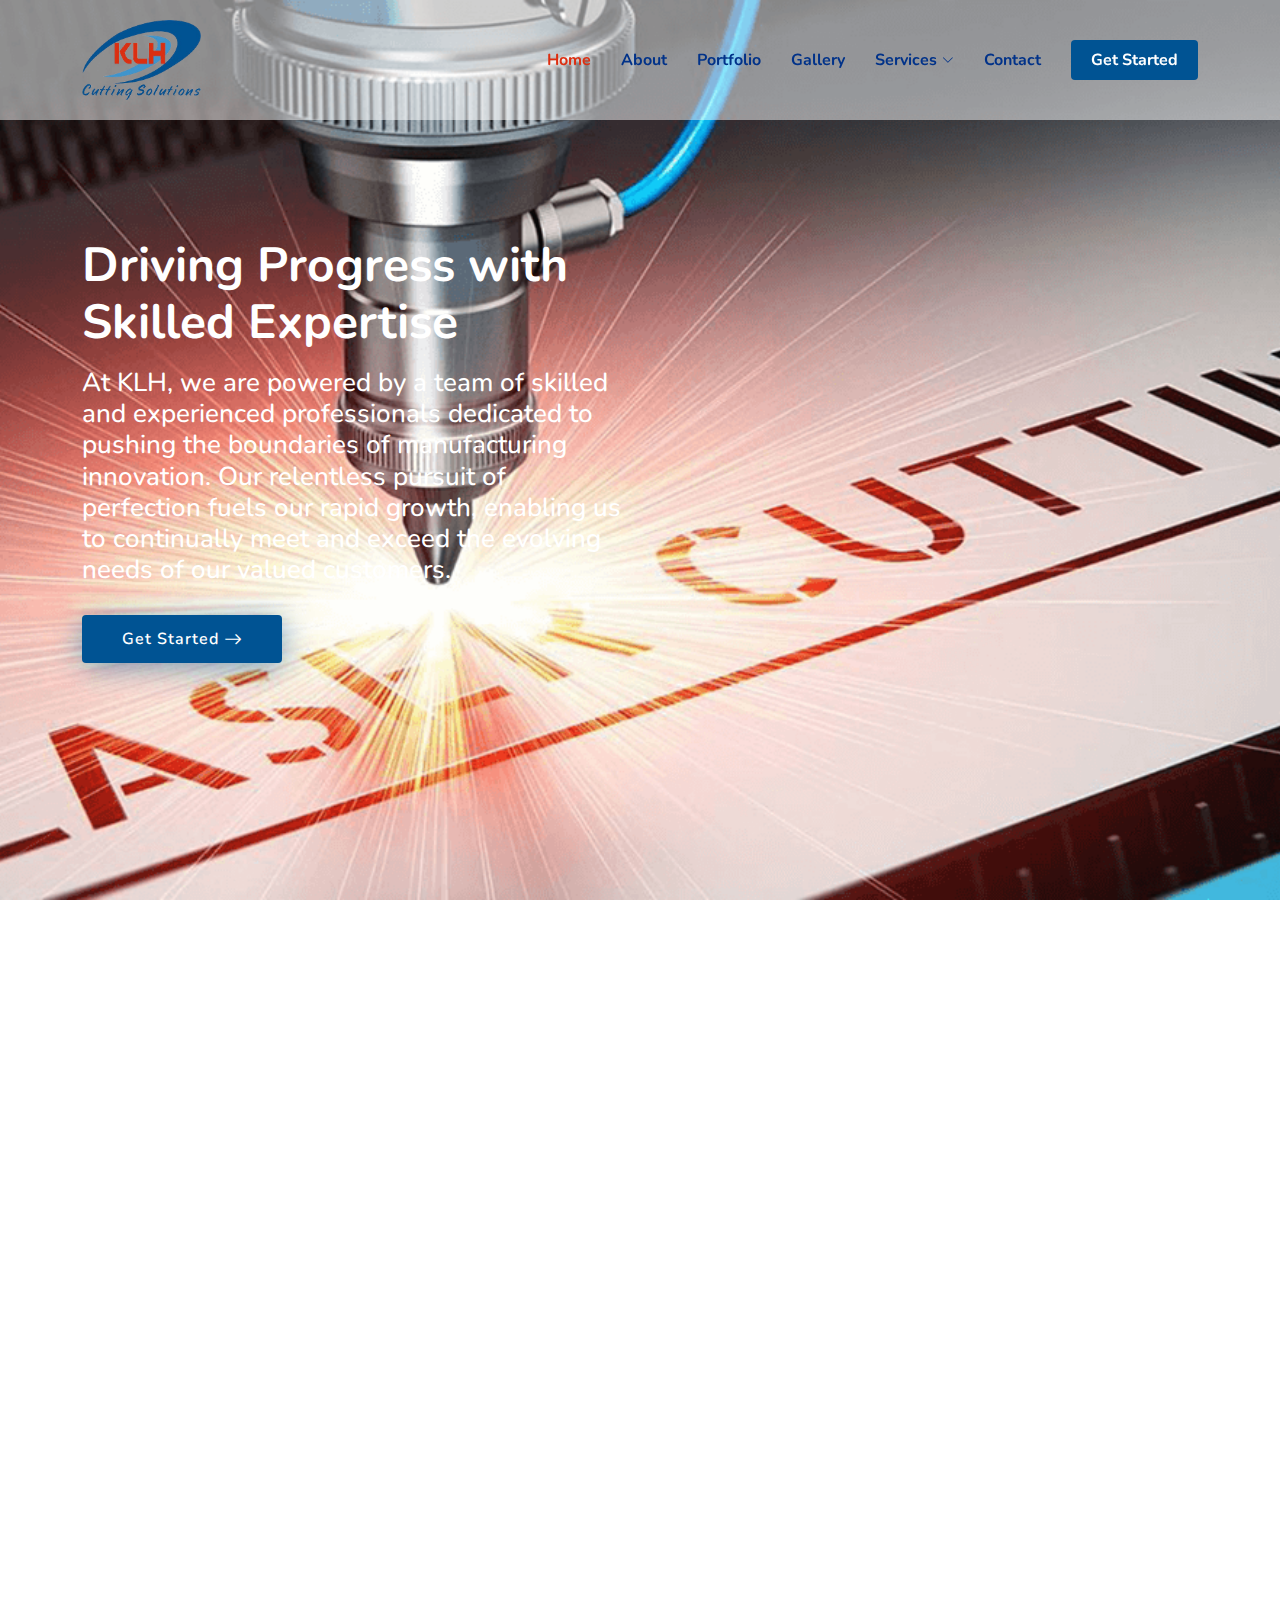
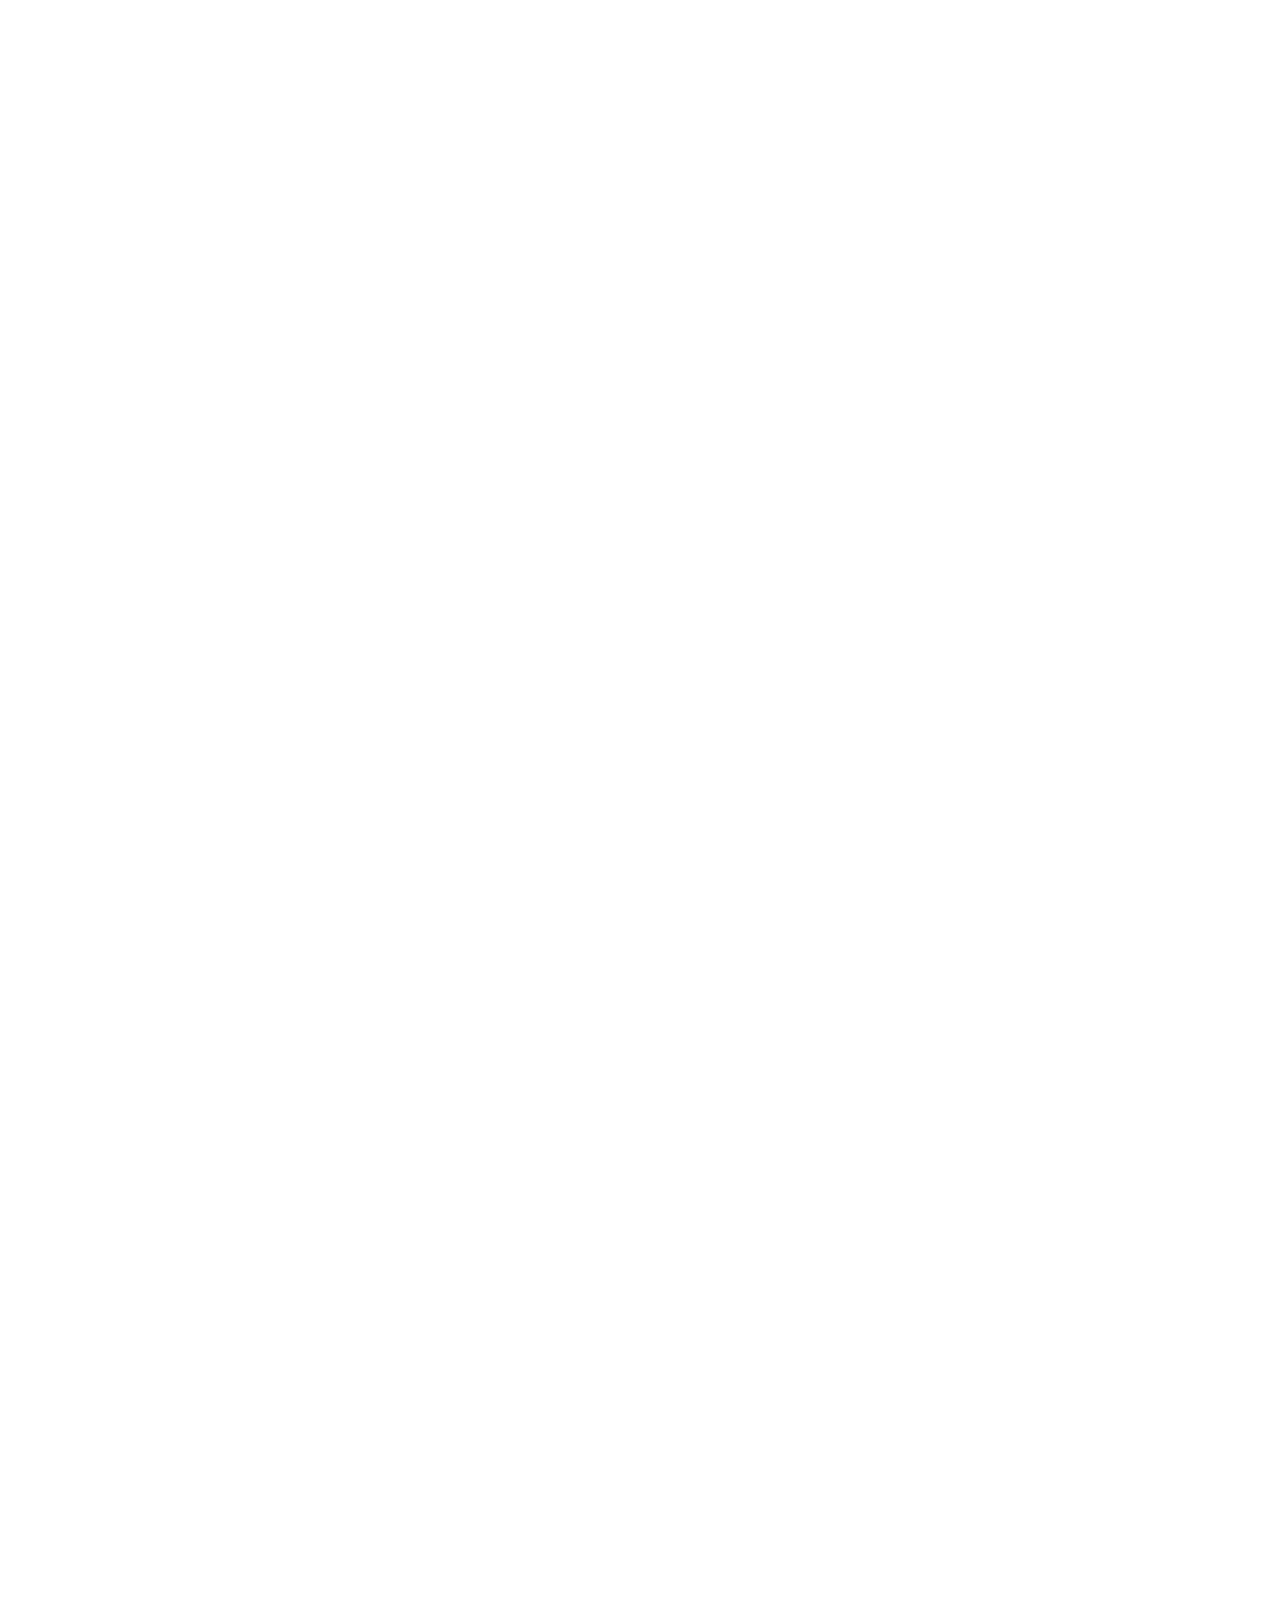
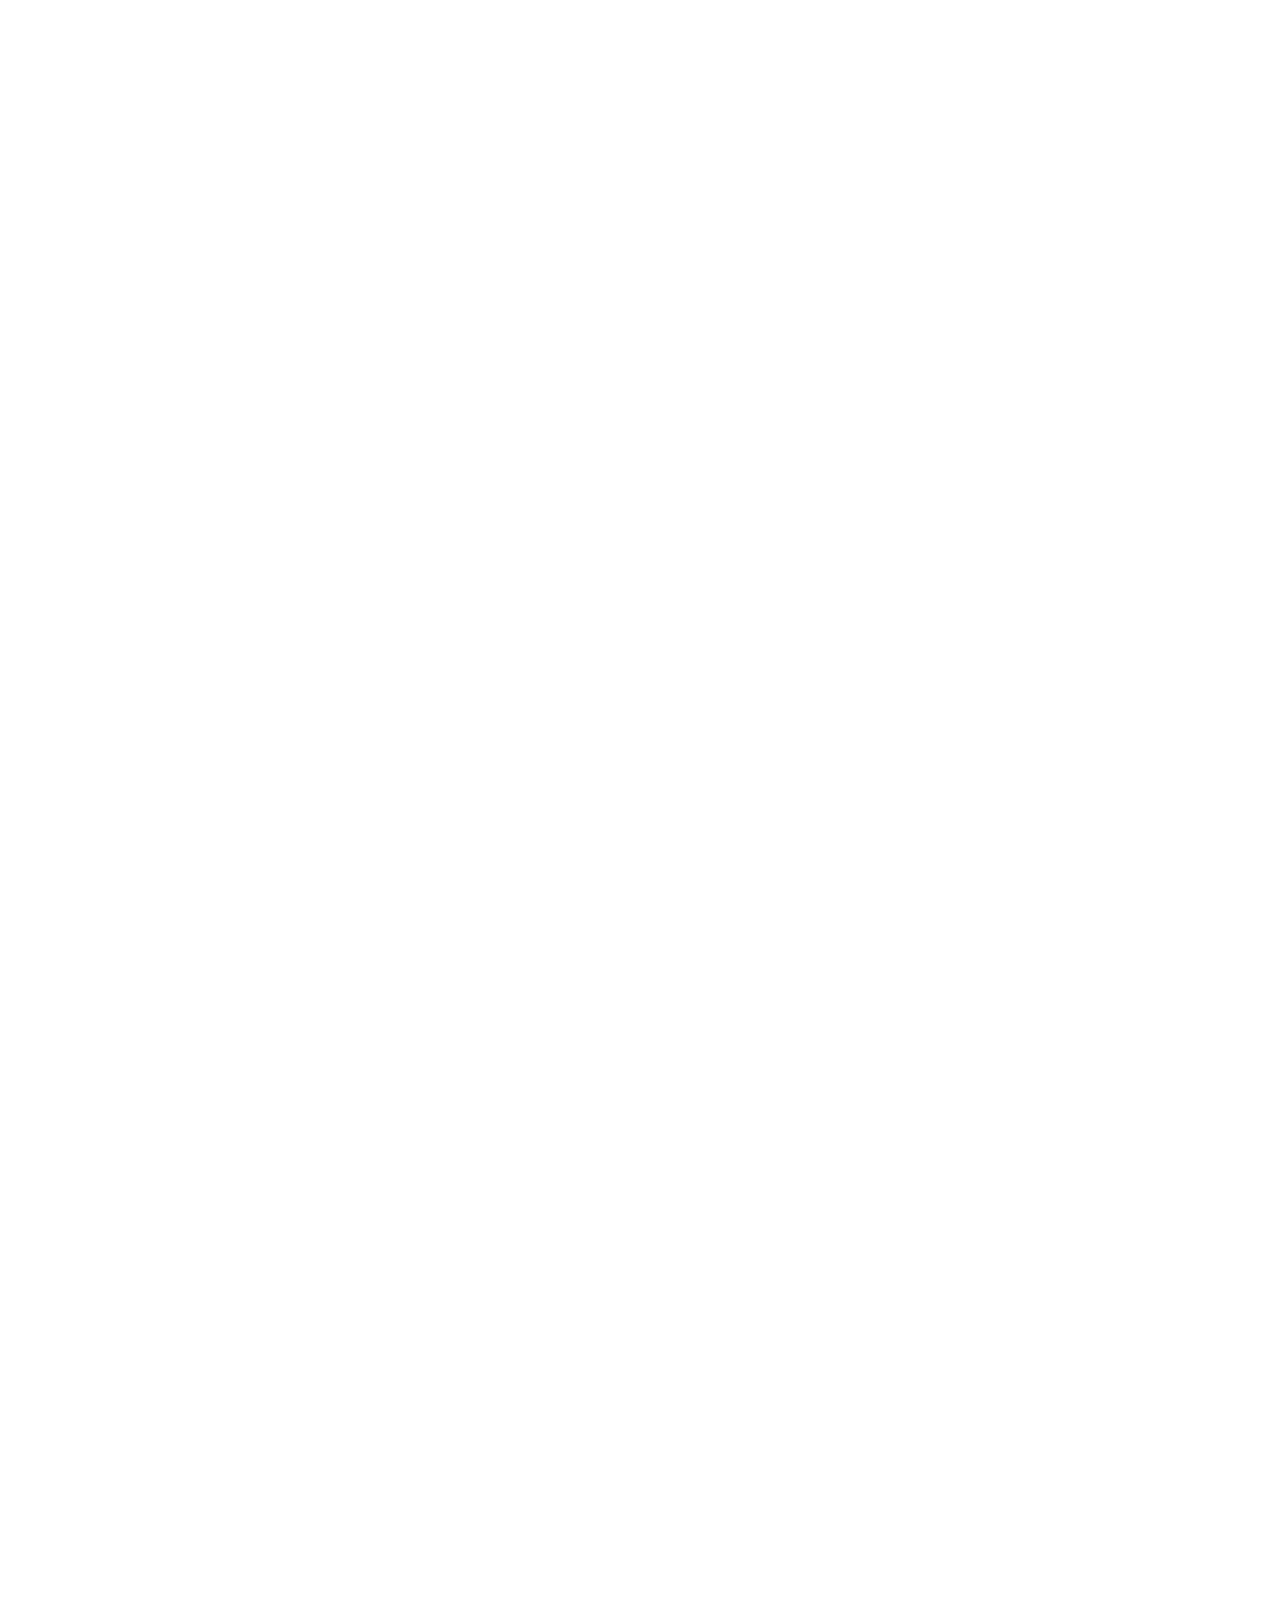
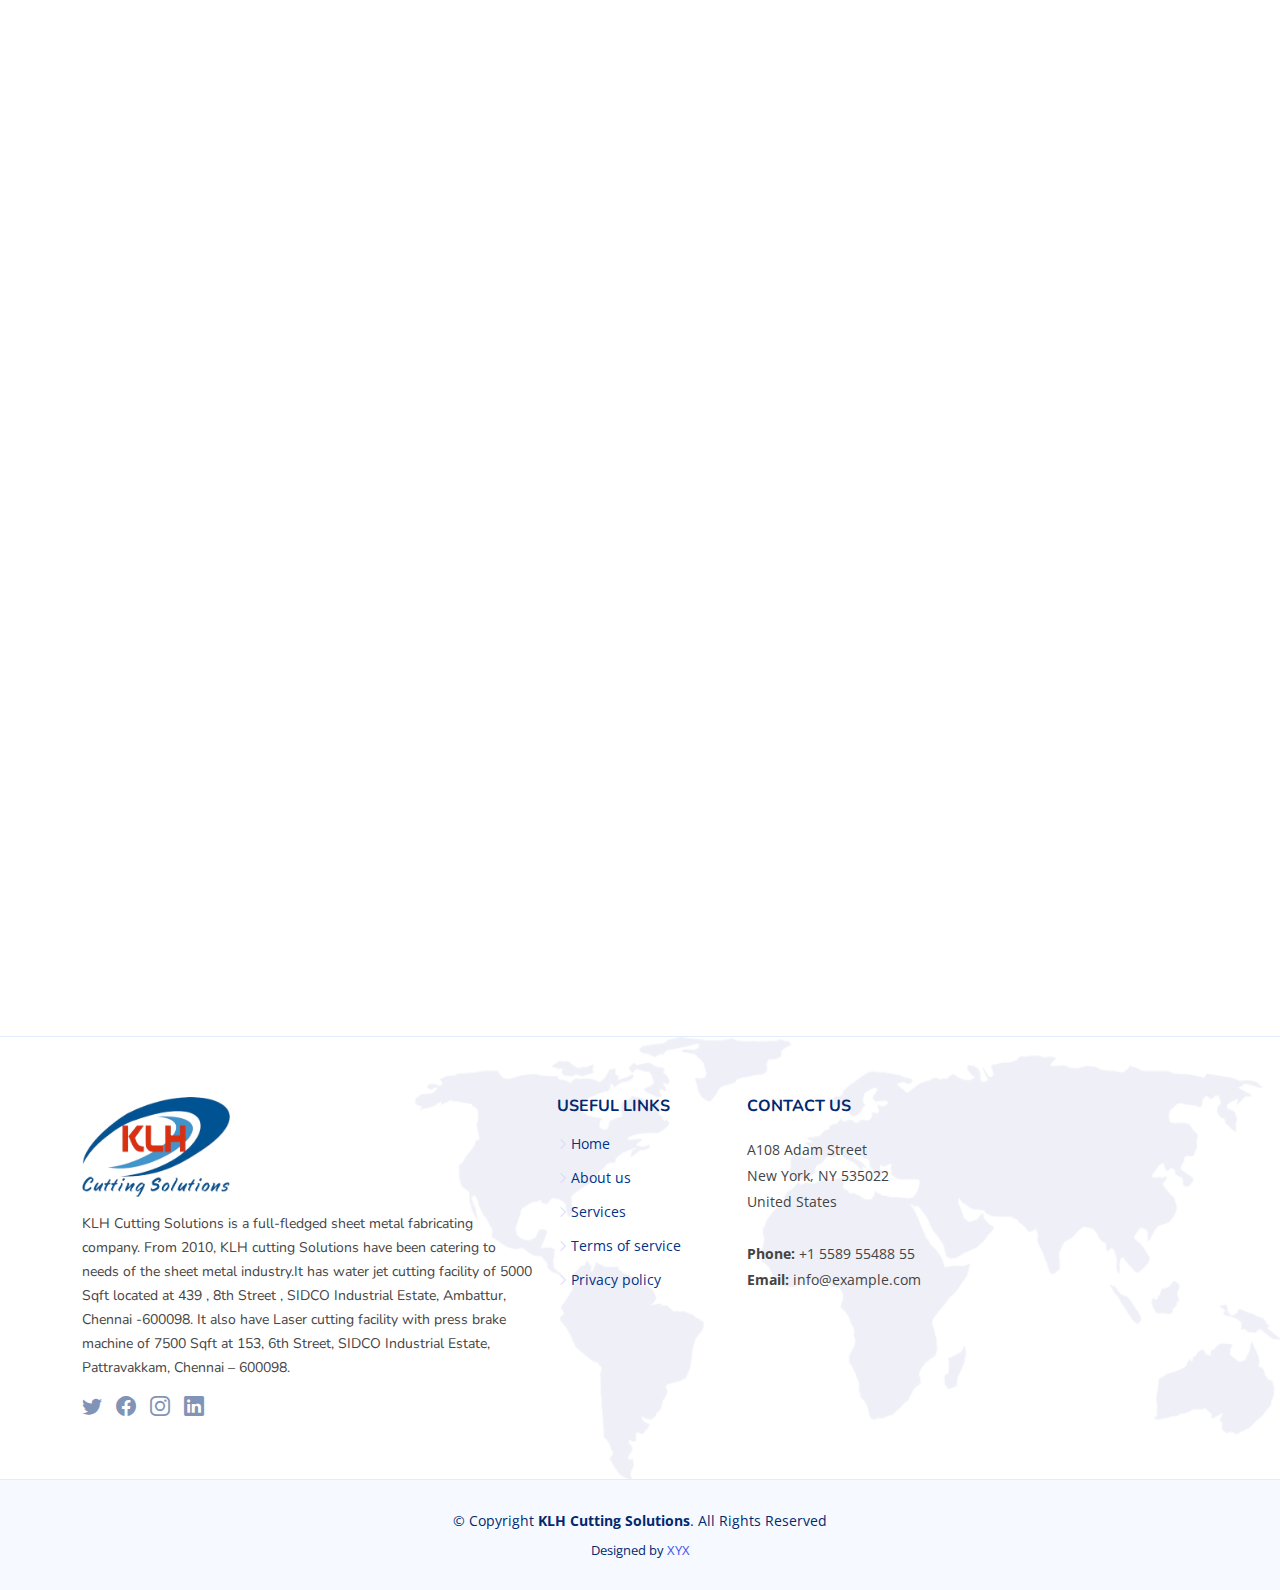
==== index.html @ 9db3ed9d "first commit" ====
<!DOCTYPE html>
<html lang="en">

<head>
  <meta charset="utf-8">
  <meta content="width=device-width, initial-scale=1.0" name="viewport">

  <title>FlexStart Bootstrap Template - Index</title>
  <meta content="" name="description">
  <meta content="" name="keywords">

  <!-- Favicons -->
  <link href="/assets/img/favicon.png" rel="icon">
  <!-- <link href="assets/img/apple-touch-icon.png" rel="apple-touch-icon"> -->

  <!-- Google Fonts -->
  <link
    href="https://fonts.googleapis.com/css?family=Open+Sans:300,300i,400,400i,600,600i,700,700i|Nunito:300,300i,400,400i,600,600i,700,700i|Poppins:300,300i,400,400i,500,500i,600,600i,700,700i"
    rel="stylesheet">

  <!-- Vendor CSS Files -->
  <link href="/assets/vendor/aos/aos.css" rel="stylesheet">
  <link href="/assets/vendor/bootstrap/css/bootstrap.min.css" rel="stylesheet">
  <link href="/assets/vendor/bootstrap-icons/bootstrap-icons.css" rel="stylesheet">
  <link href="/assets/vendor/glightbox/css/glightbox.min.css" rel="stylesheet">
  <link href="/assets/vendor/remixicon/remixicon.css" rel="stylesheet">
  <link href="/assets/vendor/swiper/swiper-bundle.min.css" rel="stylesheet">
  <link href="/assets/css/style.css" rel="stylesheet">
</head>

<body>

  <!-- ======= Header ======= -->
  <header id="header" class="header fixed-top">
    <div class="container-fluid container-xl d-flex align-items-center justify-content-between">

      <a href="index.html" class="logo d-flex align-items-center">
        <img src="/assets/img/favicon.png" alt="">
        <!-- <span>FlexStart</span> -->
      </a>

      <nav id="navbar" class="navbar">
        <ul>
          <li><a class="nav-link scrollto active" href="#hero">Home</a></li>
          <li><a class="nav-link scrollto" href="#about">About</a></li>
          <!-- <li><a class="nav-link scrollto" href="#services">Services</a></li> -->
          <li><a class="nav-link scrollto" href="#portfolio">Portfolio</a></li>
          <li><a class="nav-link scrollto" href="">Gallery</a></li>
          <li class="dropdown"><a href="#"><span>Services</span> <i class="bi bi-chevron-down"></i></a>
            <ul>
              <li>
                <a href="#">CNC Laser Cutting</a>
                <a href="#">Water Jet Cutting</a>
                <a href="#">CNC Press Braker</a>
              </li>
            </ul>
          </li>

          <li><a class="nav-link scrollto" href="#contact">Contact</a></li>
          <li><a class="getstarted scrollto" href="#about">Get Started</a></li>
        </ul>
        <i class="bi bi-list mobile-nav-toggle"></i>
      </nav><!-- .navbar -->

    </div>
  </header><!-- End Header -->

  <!-- ======= Hero Section ======= -->
  <section id="hero" class="hero d-flex align-items-center">

    <div class="container">
      <div class="row">
        <div class="col-lg-6 d-flex flex-column justify-content-center">
          <h1 data-aos="fade-up">Driving Progress with Skilled Expertise</h1>
          <h2 data-aos="fade-up" data-aos-delay="400">At KLH, we are powered by a team of skilled and experienced
            professionals dedicated to pushing the boundaries of manufacturing innovation. Our relentless pursuit of
            perfection fuels our rapid growth, enabling us to continually meet and exceed the evolving needs of our
            valued customers.
          </h2>
          <div data-aos="fade-up" data-aos-delay="600">
            <div class="text-center text-lg-start">
              <a href="#about"
                class="btn-get-started scrollto d-inline-flex align-items-center justify-content-center align-self-center">
                <span>Get Started</span>
                <i class="bi bi-arrow-right"></i>
              </a>
            </div>
          </div>
        </div>
        <div class="col-lg-6 hero-img" data-aos="zoom-out" data-aos-delay="200">
          <img src="" class="img-fluid" alt="">
        </div>
      </div>
    </div>

  </section><!-- End Hero -->

  <main id="main">
    <!-- ======= About Section ======= -->
    <section id="about" class="about">

      <div class="container" data-aos="fade-up">
        <div class="row gx-0">

          <div class="col-lg-6 d-flex flex-column justify-content-center" data-aos="fade-up" data-aos-delay="200">
            <div class="content">
              <h3>Who We Are</h3>
              <p>
                KLH Cutting Solutions is a full fledged Water Jet cutting service provider withthe latest and advanced
                Water Jet cutting machine and is located at SIDCOIndustrial Estate, Ambattur, Chennai. Water Jet cutting
                machine can cut mostof the material in any 2 dimensional profile. Water jet cutting machines usehigh
                pressure water and garnet for cutting various material. KLH CuttingSolutions uses Germany KMT Water Jet
                pumps- world’s leading manufacturerof Water Jet cutting pumps. We currently have two waterjet cutting
                machineand in process of adding one more.
              </p>
              <div class="text-center text-lg-start">
                <a href="#"
                  class="btn-read-more d-inline-flex align-items-center justify-content-center align-self-center">
                  <span>Read More</span>
                  <i class="bi bi-arrow-right"></i>
                </a>
              </div>
            </div>
          </div>

          <div class="col-lg-6 d-flex align-items-center" data-aos="zoom-out" data-aos-delay="200">
            <img src="/assets/img/about.jpg" class="img-fluid" alt="">
          </div>

        </div>
      </div>

    </section><!-- End About Section -->

    <!-- ======= Values Section ======= -->
    <section id="service" class="values">

      <div class="container" data-aos="fade-up">

        <header class="section-header">
          <!-- <h2>Our Values</h2> -->
          <p>Our Services</p>
        </header>

        <div class="row">

          <div class="col-lg-4" data-aos="fade-up" data-aos-delay="200">
            <div class="box">
              <img src="/assets/img/waterjetcutting.jpg" class="img-fluid" alt="">
              <h3>Water Jet Cutting</h3>
              <p>Cutting with a water jet is a method of engineering for cutting objects using the energy...</p>
            </div>
          </div>

          <div class="col-lg-4 mt-4 mt-lg-0" data-aos="fade-up" data-aos-delay="400">
            <div class="box">
              <img src="/assets/img/cncPressbraker.jpg" class="img-fluid" alt="">
              <h3>CNC Press Brake</h3>
              <p>A bending machine is primarily used for forming a bend on the workpiece. The machine makes use of a
                bending...</p>
            </div>
          </div>

          <div class="col-lg-4 mt-4 mt-lg-0" data-aos="fade-up" data-aos-delay="600">
            <div class="box">
              <img src="/assets/img/cngLaserCutting.png" class="img-fluid" alt="">
              <h3>CNC Laser Cutting</h3>
              <p>A CNC laser cutter is a piece of computer numerical control (CNC) equipment that uses a focused...</p>
            </div>
          </div>

        </div>

      </div>

    </section> <!--- End Values Section -->

    <!-- ======= Counts Section =======
    <section id="counts" class="counts">
      <div class="container" data-aos="fade-up">

        <div class="row gy-4">

          <div class="col-lg-3 col-md-6">
            <div class="count-box">
              <i class="bi bi-emoji-smile"></i>
              <div>
                <span data-purecounter-start="0" data-purecounter-end="232" data-purecounter-duration="1"
                  class="purecounter"></span>
                <p>Happy Clients</p>
              </div>
            </div>
          </div>

          <div class="col-lg-3 col-md-6">
            <div class="count-box">
              <i class="bi bi-journal-richtext" style="color: #ee6c20;"></i>
              <div>
                <span data-purecounter-start="0" data-purecounter-end="521" data-purecounter-duration="1"
                  class="purecounter"></span>
                <p>Projects</p>
              </div>
            </div>
          </div>

          <div class="col-lg-3 col-md-6">
            <div class="count-box">
              <i class="bi bi-headset" style="color: #15be56;"></i>
              <div>
                <span data-purecounter-start="0" data-purecounter-end="1463" data-purecounter-duration="1"
                  class="purecounter"></span>
                <p>Hours Of Support</p>
              </div>
            </div>
          </div>

          <div class="col-lg-3 col-md-6">
            <div class="count-box">
              <i class="bi bi-people" style="color: #bb0852;"></i>
              <div>
                <span data-purecounter-start="0" data-purecounter-end="15" data-purecounter-duration="1"
                  class="purecounter"></span>
                <p>Hard Workers</p>
              </div>
            </div>
          </div>

        </div>

      </div>
    </section> End Counts Section -->

    <!-- ======= Features Section ======= -->
    <section id="features" class="features">

      <div class="container" data-aos="fade-up">

        <header class="section-header">
          <!-- <h2>Features</h2> -->
          <p>Our features</p>
          <h2 style="margin-top: 2rem;">KLH Cutting Solutions is a full fledged Water Jet cutting service provider with
            the latest and advanced
            Water Jet cutting machine and is located at SIDCO Industrial Estate, Ambattur, Chennai.We welcome you to
            visit us to see a demonstration of the Water Jet cutting & Laser cutting technology and to discuss your
            cutting requirements with our Engineers.</h2>
        </header>
        <!-- 1 -->
        <div class="row">
          <div class="col-lg-6">
            <img src="/assets/img/CNCLaserCutting.jpg" class="img-fluid" alt="">
          </div>
          <div class="col-lg-6 mt-5 mt-lg-0 d-flex">
            <div class="row align-self-center gy-4">
              <h2>CNC Laser Cutting</h2>
              <p>
                A CNC laser cutter is a piece of computer numerical control (CNC) equipment that uses a focused,
                high-powered laser beam to mark, cut, or engrave a material to form custom shapes.
              </p>
            </div>
          </div>
        </div>
        <!-- 2 -->
        <div class="row">
          <div class="col-lg-6 mt-5 mt-lg-0 d-flex">
            <div class="row align-self-center gy-4">
              <h2>Water jet Cutting</h2>
              <p>
                The technology of waterjet cutting is being used in almost all type of industries. General Engineering,
                Heavy Engineering, Automotive, Aerospace, Aircraft, Defence, Shipping, Power, Renewable Energy,
                Construction, Architectural etc.
              </p>
            </div>
          </div>
          <div class="col-lg-6">
            <img src="/assets/img/waterjetcutting-1.jpg" class="img-fluid" alt="">
          </div>
        </div>
        <!-- 3 -->
        <div class="row">
          <div class="col-lg-6">
            <img src="/assets/img/pressbrake.jpg" class="img-fluid" alt="">
          </div>

          <div class="col-lg-6 mt-5 mt-lg-0 d-flex">
            <div class="row align-self-center gy-4">
              <h2>CNC Press Brake</h2>
              <p>
                CNC press brakes are essentially machines designed to bend sheet metal and sheet metal components to
                various profiles and designs.It is used for bending metal parts and sheets up to 20 mm thick.
              </p>
            </div>
          </div>
        </div>


      </div>

    </section><!-- End Features Section -->

    <!-- ======= Services Section =======
    <section id="services" class="services">

      <div class="container" data-aos="fade-up">

        <header class="section-header">
          <h2>Services</h2>
          <p>Veritatis et dolores facere numquam et praesentium</p>
        </header>

        <div class="row gy-4">

          <div class="col-lg-4 col-md-6" data-aos="fade-up" data-aos-delay="200">
            <div class="service-box blue">
              <i class="ri-discuss-line icon"></i>
              <h3>Nesciunt Mete</h3>
              <p>Provident nihil minus qui consequatur non omnis maiores. Eos accusantium minus dolores iure perferendis
                tempore et consequatur.</p>
              <a href="#" class="read-more"><span>Read More</span> <i class="bi bi-arrow-right"></i></a>
            </div>
          </div>

          <div class="col-lg-4 col-md-6" data-aos="fade-up" data-aos-delay="300">
            <div class="service-box orange">
              <i class="ri-discuss-line icon"></i>
              <h3>Eosle Commodi</h3>
              <p>Ut autem aut autem non a. Sint sint sit facilis nam iusto sint. Libero corrupti neque eum hic non ut
                nesciunt dolorem.</p>
              <a href="#" class="read-more"><span>Read More</span> <i class="bi bi-arrow-right"></i></a>
            </div>
          </div>

          <div class="col-lg-4 col-md-6" data-aos="fade-up" data-aos-delay="400">
            <div class="service-box green">
              <i class="ri-discuss-line icon"></i>
              <h3>Ledo Markt</h3>
              <p>Ut excepturi voluptatem nisi sed. Quidem fuga consequatur. Minus ea aut. Vel qui id voluptas adipisci
                eos earum corrupti.</p>
              <a href="#" class="read-more"><span>Read More</span> <i class="bi bi-arrow-right"></i></a>
            </div>
          </div>

          <div class="col-lg-4 col-md-6" data-aos="fade-up" data-aos-delay="500">
            <div class="service-box red">
              <i class="ri-discuss-line icon"></i>
              <h3>Asperiores Commodi</h3>
              <p>Non et temporibus minus omnis sed dolor esse consequatur. Cupiditate sed error ea fuga sit provident
                adipisci neque.</p>
              <a href="#" class="read-more"><span>Read More</span> <i class="bi bi-arrow-right"></i></a>
            </div>
          </div>

          <div class="col-lg-4 col-md-6" data-aos="fade-up" data-aos-delay="600">
            <div class="service-box purple">
              <i class="ri-discuss-line icon"></i>
              <h3>Velit Doloremque.</h3>
              <p>Cumque et suscipit saepe. Est maiores autem enim facilis ut aut ipsam corporis aut. Sed animi at autem
                alias eius labore.</p>
              <a href="#" class="read-more"><span>Read More</span> <i class="bi bi-arrow-right"></i></a>
            </div>
          </div>

          <div class="col-lg-4 col-md-6" data-aos="fade-up" data-aos-delay="700">
            <div class="service-box pink">
              <i class="ri-discuss-line icon"></i>
              <h3>Dolori Architecto</h3>
              <p>Hic molestias ea quibusdam eos. Fugiat enim doloremque aut neque non et debitis iure. Corrupti
                recusandae ducimus enim.</p>
              <a href="#" class="read-more"><span>Read More</span> <i class="bi bi-arrow-right"></i></a>
            </div>
          </div>

        </div>

      </div>

    </section> End Services Section -->

    <!-- ======= Portfolio Section ======= -->
    <!-- <section id="portfolio" class="portfolio">

      <div class="container" data-aos="fade-up">

        <header class="section-header">
          <h2>Portfolio</h2>
          <p>Check our latest work</p>
        </header>

        <div class="row" data-aos="fade-up" data-aos-delay="100">
          <div class="col-lg-12 d-flex justify-content-center">
            <ul id="portfolio-flters">
              <li data-filter="*" class="filter-active">All</li>
              <li data-filter=".filter-app">App</li>
              <li data-filter=".filter-card">Card</li>
              <li data-filter=".filter-web">Web</li>
            </ul>
          </div>
        </div>

        <div class="row gy-4 portfolio-container" data-aos="fade-up" data-aos-delay="200">

          <div class="col-lg-4 col-md-6 portfolio-item filter-app">
            <div class="portfolio-wrap">
              <img src="/assets/img/portfolio/portfolio-1.jpg" class="img-fluid" alt="">
              <div class="portfolio-info">
                <h4>App 1</h4>
                <p>App</p>
                <div class="portfolio-links">
                  <a href="/assets/img/portfolio/portfolio-1.jpg" data-gallery="portfolioGallery" class="portfokio-lightbox" title="App 1"><i class="bi bi-plus"></i></a>
                  <a href="portfolio-details.html" title="More Details"><i class="bi bi-link"></i></a>
                </div>
              </div>
            </div>
          </div>

          <div class="col-lg-4 col-md-6 portfolio-item filter-web">
            <div class="portfolio-wrap">
              <img src="/assets/img/portfolio/portfolio-2.jpg" class="img-fluid" alt="">
              <div class="portfolio-info">
                <h4>Web 3</h4>
                <p>Web</p>
                <div class="portfolio-links">
                  <a href="/assets/img/portfolio/portfolio-2.jpg" data-gallery="portfolioGallery" class="portfokio-lightbox" title="Web 3"><i class="bi bi-plus"></i></a>
                  <a href="portfolio-details.html" title="More Details"><i class="bi bi-link"></i></a>
                </div>
              </div>
            </div>
          </div>

          <div class="col-lg-4 col-md-6 portfolio-item filter-app">
            <div class="portfolio-wrap">
              <img src="/assets/img/portfolio/portfolio-3.jpg" class="img-fluid" alt="">
              <div class="portfolio-info">
                <h4>App 2</h4>
                <p>App</p>
                <div class="portfolio-links">
                  <a href="/assets/img/portfolio/portfolio-3.jpg" data-gallery="portfolioGallery" class="portfokio-lightbox" title="App 2"><i class="bi bi-plus"></i></a>
                  <a href="portfolio-details.html" title="More Details"><i class="bi bi-link"></i></a>
                </div>
              </div>
            </div>
          </div>

          <div class="col-lg-4 col-md-6 portfolio-item filter-card">
            <div class="portfolio-wrap">
              <img src="/assets/img/portfolio/portfolio-4.jpg" class="img-fluid" alt="">
              <div class="portfolio-info">
                <h4>Card 2</h4>
                <p>Card</p>
                <div class="portfolio-links">
                  <a href="/assets/img/portfolio/portfolio-4.jpg" data-gallery="portfolioGallery" class="portfokio-lightbox" title="Card 2"><i class="bi bi-plus"></i></a>
                  <a href="portfolio-details.html" title="More Details"><i class="bi bi-link"></i></a>
                </div>
              </div>
            </div>
          </div>

          <div class="col-lg-4 col-md-6 portfolio-item filter-web">
            <div class="portfolio-wrap">
              <img src="/assets/img/portfolio/portfolio-5.jpg" class="img-fluid" alt="">
              <div class="portfolio-info">
                <h4>Web 2</h4>
                <p>Web</p>
                <div class="portfolio-links">
                  <a href="/assets/img/portfolio/portfolio-5.jpg" data-gallery="portfolioGallery" class="portfokio-lightbox" title="Web 2"><i class="bi bi-plus"></i></a>
                  <a href="portfolio-details.html" title="More Details"><i class="bi bi-link"></i></a>
                </div>
              </div>
            </div>
          </div>

          <div class="col-lg-4 col-md-6 portfolio-item filter-app">
            <div class="portfolio-wrap">
              <img src="/assets/img/portfolio/portfolio-6.jpg" class="img-fluid" alt="">
              <div class="portfolio-info">
                <h4>App 3</h4>
                <p>App</p>
                <div class="portfolio-links">
                  <a href="/assets/img/portfolio/portfolio-6.jpg" data-gallery="portfolioGallery" class="portfokio-lightbox" title="App 3"><i class="bi bi-plus"></i></a>
                  <a href="portfolio-details.html" title="More Details"><i class="bi bi-link"></i></a>
                </div>
              </div>
            </div>
          </div>

          <div class="col-lg-4 col-md-6 portfolio-item filter-card">
            <div class="portfolio-wrap">
              <img src="/assets/img/portfolio/portfolio-7.jpg" class="img-fluid" alt="">
              <div class="portfolio-info">
                <h4>Card 1</h4>
                <p>Card</p>
                <div class="portfolio-links">
                  <a href="/assets/img/portfolio/portfolio-7.jpg" data-gallery="portfolioGallery" class="portfokio-lightbox" title="Card 1"><i class="bi bi-plus"></i></a>
                  <a href="portfolio-details.html" title="More Details"><i class="bi bi-link"></i></a>
                </div>
              </div>
            </div>
          </div>

          <div class="col-lg-4 col-md-6 portfolio-item filter-card">
            <div class="portfolio-wrap">
              <img src="/assets/img/portfolio/portfolio-8.jpg" class="img-fluid" alt="">
              <div class="portfolio-info">
                <h4>Card 3</h4>
                <p>Card</p>
                <div class="portfolio-links">
                  <a href="/assets/img/portfolio/portfolio-8.jpg" data-gallery="portfolioGallery" class="portfokio-lightbox" title="Card 3"><i class="bi bi-plus"></i></a>
                  <a href="portfolio-details.html" title="More Details"><i class="bi bi-link"></i></a>
                </div>
              </div>
            </div>
          </div>

          <div class="col-lg-4 col-md-6 portfolio-item filter-web">
            <div class="portfolio-wrap">
              <img src="/assets/img/portfolio/portfolio-9.jpg" class="img-fluid" alt="">
              <div class="portfolio-info">
                <h4>Web 3</h4>
                <p>Web</p>
                <div class="portfolio-links">
                  <a href="/assets/img/portfolio/portfolio-9.jpg" data-gallery="portfolioGallery" class="portfokio-lightbox" title="Web 3"><i class="bi bi-plus"></i></a>
                  <a href="portfolio-details.html" title="More Details"><i class="bi bi-link"></i></a>
                </div>
              </div>
            </div>
          </div>

        </div>

      </div>

    </section>End Portfolio Section -->

    <!-- ======= Testimonials Section ======= -->
    <section id="testimonials" class="testimonials">

      <div class="container" data-aos="fade-up">

        <header class="section-header">
          <h2>Testimonials</h2>
          <p>What they are saying about us</p>
        </header>

        <div class="testimonials-slider swiper" data-aos="fade-up" data-aos-delay="200">
          <div class="swiper-wrapper">

            <div class="swiper-slide">
              <div class="testimonial-item">
                <div class="stars">
                  <i class="bi bi-star-fill"></i><i class="bi bi-star-fill"></i><i class="bi bi-star-fill"></i><i
                    class="bi bi-star-fill"></i><i class="bi bi-star-fill"></i>
                </div>
                <p>
                  Proin iaculis purus consequat sem cure digni ssim donec porttitora entum suscipit rhoncus. Accusantium
                  quam, ultricies eget id, aliquam eget nibh et. Maecen aliquam, risus at semper.
                </p>
                <div class="profile mt-auto">
                  <img src="/assets/img/testimonials/testimonials-1.jpg" class="testimonial-img" alt="">
                  <h3>Saul Goodman</h3>
                  <h4>Ceo &amp; Founder</h4>
                </div>
              </div>
            </div><!-- End testimonial item -->

            <div class="swiper-slide">
              <div class="testimonial-item">
                <div class="stars">
                  <i class="bi bi-star-fill"></i><i class="bi bi-star-fill"></i><i class="bi bi-star-fill"></i><i
                    class="bi bi-star-fill"></i><i class="bi bi-star-fill"></i>
                </div>
                <p>
                  Export tempor illum tamen malis malis eram quae irure esse labore quem cillum quid cillum eram malis
                  quorum velit fore eram velit sunt aliqua noster fugiat irure amet legam anim culpa.
                </p>
                <div class="profile mt-auto">
                  <img src="/assets/img/testimonials/testimonials-2.jpg" class="testimonial-img" alt="">
                  <h3>Sara Wilsson</h3>
                  <h4>Designer</h4>
                </div>
              </div>
            </div><!-- End testimonial item -->

            <div class="swiper-slide">
              <div class="testimonial-item">
                <div class="stars">
                  <i class="bi bi-star-fill"></i><i class="bi bi-star-fill"></i><i class="bi bi-star-fill"></i><i
                    class="bi bi-star-fill"></i><i class="bi bi-star-fill"></i>
                </div>
                <p>
                  Enim nisi quem export duis labore cillum quae magna enim sint quorum nulla quem veniam duis minim
                  tempor labore quem eram duis noster aute amet eram fore quis sint minim.
                </p>
                <div class="profile mt-auto">
                  <img src="/assets/img/testimonials/testimonials-3.jpg" class="testimonial-img" alt="">
                  <h3>Jena Karlis</h3>
                  <h4>Store Owner</h4>
                </div>
              </div>
            </div><!-- End testimonial item -->

            <div class="swiper-slide">
              <div class="testimonial-item">
                <div class="stars">
                  <i class="bi bi-star-fill"></i><i class="bi bi-star-fill"></i><i class="bi bi-star-fill"></i><i
                    class="bi bi-star-fill"></i><i class="bi bi-star-fill"></i>
                </div>
                <p>
                  Fugiat enim eram quae cillum dolore dolor amet nulla culpa multos export minim fugiat minim velit
                  minim dolor enim duis veniam ipsum anim magna sunt elit fore quem dolore labore illum veniam.
                </p>
                <div class="profile mt-auto">
                  <img src="/assets/img/testimonials/testimonials-4.jpg" class="testimonial-img" alt="">
                  <h3>Matt Brandon</h3>
                  <h4>Freelancer</h4>
                </div>
              </div>
            </div><!-- End testimonial item -->

            <div class="swiper-slide">
              <div class="testimonial-item">
                <div class="stars">
                  <i class="bi bi-star-fill"></i><i class="bi bi-star-fill"></i><i class="bi bi-star-fill"></i><i
                    class="bi bi-star-fill"></i><i class="bi bi-star-fill"></i>
                </div>
                <p>
                  Quis quorum aliqua sint quem legam fore sunt eram irure aliqua veniam tempor noster veniam enim culpa
                  labore duis sunt culpa nulla illum cillum fugiat legam esse veniam culpa fore nisi cillum quid.
                </p>
                <div class="profile mt-auto">
                  <img src="/assets/img/testimonials/testimonials-5.jpg" class="testimonial-img" alt="">
                  <h3>John Larson</h3>
                  <h4>Entrepreneur</h4>
                </div>
              </div>
            </div><!-- End testimonial item -->

          </div>
          <div class="swiper-pagination"></div>
        </div>

      </div>

    </section><!-- End Testimonials Section -->

    <!-- ======= Team Section ======= -->
    <section id="team" class="team">

      <div class="container" data-aos="fade-up">

        <header class="section-header">
          <h2>Team</h2>
          <p>Our hard working team</p>
        </header>

        <div class="row gy-4">

          <div class="col-lg-3 col-md-6 d-flex align-items-stretch" data-aos="fade-up" data-aos-delay="100">
            <div class="member">
              <div class="member-img">
                <img src="/assets/img/team/team-1.jpg" class="img-fluid" alt="">
                <div class="social">
                  <a href=""><i class="bi bi-twitter"></i></a>
                  <a href=""><i class="bi bi-facebook"></i></a>
                  <a href=""><i class="bi bi-instagram"></i></a>
                  <a href=""><i class="bi bi-linkedin"></i></a>
                </div>
              </div>
              <div class="member-info">
                <h4>Walter White</h4>
                <span>Chief Executive Officer</span>
                <p>Velit aut quia fugit et et. Dolorum ea voluptate vel tempore tenetur ipsa quae aut. Ipsum
                  exercitationem iure minima enim corporis et voluptate.</p>
              </div>
            </div>
          </div>

          <div class="col-lg-3 col-md-6 d-flex align-items-stretch" data-aos="fade-up" data-aos-delay="200">
            <div class="member">
              <div class="member-img">
                <img src="/assets/img/team/team-2.jpg" class="img-fluid" alt="">
                <div class="social">
                  <a href=""><i class="bi bi-twitter"></i></a>
                  <a href=""><i class="bi bi-facebook"></i></a>
                  <a href=""><i class="bi bi-instagram"></i></a>
                  <a href=""><i class="bi bi-linkedin"></i></a>
                </div>
              </div>
              <div class="member-info">
                <h4>Sarah Jhonson</h4>
                <span>Product Manager</span>
                <p>Quo esse repellendus quia id. Est eum et accusantium pariatur fugit nihil minima suscipit corporis.
                  Voluptate sed quas reiciendis animi neque sapiente.</p>
              </div>
            </div>
          </div>

          <div class="col-lg-3 col-md-6 d-flex align-items-stretch" data-aos="fade-up" data-aos-delay="300">
            <div class="member">
              <div class="member-img">
                <img src="/assets/img/team/team-3.jpg" class="img-fluid" alt="">
                <div class="social">
                  <a href=""><i class="bi bi-twitter"></i></a>
                  <a href=""><i class="bi bi-facebook"></i></a>
                  <a href=""><i class="bi bi-instagram"></i></a>
                  <a href=""><i class="bi bi-linkedin"></i></a>
                </div>
              </div>
              <div class="member-info">
                <h4>William Anderson</h4>
                <span>CTO</span>
                <p>Vero omnis enim consequatur. Voluptas consectetur unde qui molestiae deserunt. Voluptates enim aut
                  architecto porro aspernatur molestiae modi.</p>
              </div>
            </div>
          </div>

          <div class="col-lg-3 col-md-6 d-flex align-items-stretch" data-aos="fade-up" data-aos-delay="400">
            <div class="member">
              <div class="member-img">
                <img src="/assets/img/team/team-4.jpg" class="img-fluid" alt="">
                <div class="social">
                  <a href=""><i class="bi bi-twitter"></i></a>
                  <a href=""><i class="bi bi-facebook"></i></a>
                  <a href=""><i class="bi bi-instagram"></i></a>
                  <a href=""><i class="bi bi-linkedin"></i></a>
                </div>
              </div>
              <div class="member-info">
                <h4>Amanda Jepson</h4>
                <span>Accountant</span>
                <p>Rerum voluptate non adipisci animi distinctio et deserunt amet voluptas. Quia aut aliquid doloremque
                  ut possimus ipsum officia.</p>
              </div>
            </div>
          </div>

        </div>

      </div>

    </section><!-- End Team Section -->

    <!-- ======= Clients Section ======= -->
    <section id="clients" class="clients">

      <div class="container" data-aos="fade-up">

        <header class="section-header">
          <!-- <h2>Our Clients</h2> -->
          <p>Our Clients</p>
        </header>

        <div class="clients-slider swiper">
          <div class="swiper-wrapper align-items-center">
            <div class="swiper-slide"><img src="/assets/img/clients/client-1.png" class="img-fluid" alt=""></div>
            <div class="swiper-slide"><img src="/assets/img/clients/client-2.png" class="img-fluid" alt=""></div>
            <div class="swiper-slide"><img src="/assets/img/clients/client-3.png" class="img-fluid" alt=""></div>
            <div class="swiper-slide"><img src="/assets/img/clients/client-4.png" class="img-fluid" alt=""></div>
            <div class="swiper-slide"><img src="/assets/img/clients/client-5.png" class="img-fluid" alt=""></div>
            <div class="swiper-slide"><img src="/assets/img/clients/client-6.png" class="img-fluid" alt=""></div>
            <div class="swiper-slide"><img src="/assets/img/clients/client-7.png" class="img-fluid" alt=""></div>
            <div class="swiper-slide"><img src="/assets/img/clients/client-8.png" class="img-fluid" alt=""></div>
            <div class="swiper-slide"><img src="/assets/img/clients/client-9.png" class="img-fluid" alt=""></div>
            <div class="swiper-slide"><img src="/assets/img/clients/client-10.png" class="img-fluid" alt=""></div>

          </div>
          <div class="swiper-pagination"></div>
        </div>
      </div>

    </section><!-- End Clients Section -->

    <!-- ======= Recent Blog Posts Section ======= 
    <section id="recent-blog-posts" class="recent-blog-posts">

      <div class="container" data-aos="fade-up">

        <header class="section-header">
          <h2>Blog</h2>
          <p>Recent posts form our Blog</p>
        </header>

        <div class="row">

          <div class="col-lg-4">
            <div class="post-box">
              <div class="post-img"><img src="assets/img/blog/blog-1.jpg" class="img-fluid" alt=""></div>
              <span class="post-date">Tue, September 15</span>
              <h3 class="post-title">Eum ad dolor et. Autem aut fugiat debitis voluptatem consequuntur sit</h3>
              <a href="blog-single.html" class="readmore stretched-link mt-auto"><span>Read More</span><i class="bi bi-arrow-right"></i></a>
            </div>
          </div>

          <div class="col-lg-4">
            <div class="post-box">
              <div class="post-img"><img src="assets/img/blog/blog-2.jpg" class="img-fluid" alt=""></div>
              <span class="post-date">Fri, August 28</span>
              <h3 class="post-title">Et repellendus molestiae qui est sed omnis voluptates magnam</h3>
              <a href="blog-single.html" class="readmore stretched-link mt-auto"><span>Read More</span><i class="bi bi-arrow-right"></i></a>
            </div>
          </div>

          <div class="col-lg-4">
            <div class="post-box">
              <div class="post-img"><img src="assets/img/blog/blog-3.jpg" class="img-fluid" alt=""></div>
              <span class="post-date">Mon, July 11</span>
              <h3 class="post-title">Quia assumenda est et veritatis aut quae</h3>
              <a href="blog-single.html" class="readmore stretched-link mt-auto"><span>Read More</span><i class="bi bi-arrow-right"></i></a>
            </div>
          </div>

        </div>

      </div>

    </section>End Recent Blog Posts Section -->

    <!-- ======= Contact Section ======= -->
    <section id="contact" class="contact">

      <div class="container" data-aos="fade-up">

        <header class="section-header">
          <h2>Contact</h2>
          <p>Contact Us</p>
        </header>

        <div class="row gy-4">

          <div class="col-lg-6">

            <div class="row gy-4">
              <div class="col-md-6">
                <div class="info-box">
                  <i class="bi bi-geo-alt"></i>
                  <h3>Address</h3>
                  <p>A108 Adam Street,<br>New York, NY 535022</p>
                </div>
              </div>
              <div class="col-md-6">
                <div class="info-box">
                  <i class="bi bi-telephone"></i>
                  <h3>Call Us</h3>
                  <p>+1 5589 55488 55<br>+1 6678 254445 41</p>
                </div>
              </div>
              <div class="col-md-6">
                <div class="info-box">
                  <i class="bi bi-envelope"></i>
                  <h3>Email Us</h3>
                  <p>info@example.com<br>contact@example.com</p>
                </div>
              </div>
              <div class="col-md-6">
                <div class="info-box">
                  <i class="bi bi-clock"></i>
                  <h3>Open Hours</h3>
                  <p>Monday - Friday<br>9:00AM - 05:00PM</p>
                </div>
              </div>
            </div>

          </div>

          <div class="col-lg-6">
            <form action="forms/contact.php" method="post" class="php-email-form">
              <div class="row gy-4">

                <div class="col-md-6">
                  <input type="text" name="name" class="form-control" placeholder="Your Name" required>
                </div>

                <div class="col-md-6 ">
                  <input type="email" class="form-control" name="email" placeholder="Your Email" required>
                </div>

                <div class="col-md-12">
                  <input type="text" class="form-control" name="subject" placeholder="Subject" required>
                </div>

                <div class="col-md-12">
                  <textarea class="form-control" name="message" rows="6" placeholder="Message" required></textarea>
                </div>

                <div class="col-md-12 text-center">
                  <div class="loading">Loading</div>
                  <div class="error-message"></div>
                  <div class="sent-message">Your message has been sent. Thank you!</div>

                  <button type="submit">Send Message</button>
                </div>

              </div>
            </form>

          </div>

        </div>

      </div>

    </section><!-- End Contact Section -->

  </main><!-- End #main -->

  <!-- ======= Footer ======= -->
  <footer id="footer" class="footer">
    <div class="footer-top">
      <div class="container">
        <div class="row gy-4">
          <div class="col-lg-5 col-md-12 footer-info">
            <a href="index.html" class="logo d-flex align-items-center">
              <img src="/assets/img/favicon.png" alt="">
            </a>
            <p>KLH Cutting Solutions is a full-fledged sheet metal fabricating company. From 2010, KLH cutting Solutions
              have been catering to needs of the sheet metal industry.It has water jet cutting facility of 5000 Sqft
              located at 439 , 8th Street , SIDCO Industrial Estate, Ambattur, Chennai -600098. It also have Laser
              cutting facility with press brake machine of 7500 Sqft at 153, 6th Street, SIDCO Industrial Estate,
              Pattravakkam, Chennai – 600098.</p>
            <div class="social-links mt-3">
              <a href="#" class="twitter"><i class="bi bi-twitter"></i></a>
              <a href="#" class="facebook"><i class="bi bi-facebook"></i></a>
              <a href="#" class="instagram"><i class="bi bi-instagram"></i></a>
              <a href="#" class="linkedin"><i class="bi bi-linkedin"></i></a>
            </div>
          </div>

          <div class="col-lg-2 col-6 footer-links">
            <h4>Useful Links</h4>
            <ul>
              <li><i class="bi bi-chevron-right"></i> <a href="#">Home</a></li>
              <li><i class="bi bi-chevron-right"></i> <a href="#">About us</a></li>
              <li><i class="bi bi-chevron-right"></i> <a href="#">Services</a></li>
              <li><i class="bi bi-chevron-right"></i> <a href="#">Terms of service</a></li>
              <li><i class="bi bi-chevron-right"></i> <a href="#">Privacy policy</a></li>
            </ul>
          </div>

          <!-- <div class="col-lg-2 col-6 footer-links">
            <h4>Our Services</h4>
            <ul>
              <li><i class="bi bi-chevron-right"></i> <a href="#">Web Design</a></li>
              <li><i class="bi bi-chevron-right"></i> <a href="#">Web Development</a></li>
              <li><i class="bi bi-chevron-right"></i> <a href="#">Product Management</a></li>
              <li><i class="bi bi-chevron-right"></i> <a href="#">Marketing</a></li>
              <li><i class="bi bi-chevron-right"></i> <a href="#">Graphic Design</a></li>
            </ul>
          </div> -->

          <div class="col-lg-3 col-md-12 footer-contact text-center text-md-start">
            <h4>Contact Us</h4>
            <p>
              A108 Adam Street <br>
              New York, NY 535022<br>
              United States <br><br>
              <strong>Phone:</strong> +1 5589 55488 55<br>
              <strong>Email:</strong> info@example.com<br>
            </p>

          </div>

        </div>
      </div>
    </div>

    <div class="container">
      <div class="copyright">
        &copy; Copyright <strong><span>KLH Cutting Solutions</span></strong>. All Rights Reserved
      </div>
      <div class="credits">
        Designed by <a href="https://xyz.com/">XYX</a>
      </div>
    </div>
  </footer><!-- End Footer -->

  <a href="#" class="back-to-top d-flex align-items-center justify-content-center"><i
      class="bi bi-arrow-up-short"></i></a>

  <!-- Vendor JS Files -->
  <script src="/assets/vendor/purecounter/purecounter_vanilla.js"></script>
  <script src="/assets/vendor/aos/aos.js"></script>
  <script src="/assets/vendor/bootstrap/js/bootstrap.bundle.min.js"></script>
  <script src="/assets/vendor/glightbox/js/glightbox.min.js"></script>
  <script src="/assets/vendor/isotope-layout/isotope.pkgd.min.js"></script>
  <script src="/assets/vendor/swiper/swiper-bundle.min.js"></script>
  <script src="/assets/vendor/php-email-form/validate.js"></script>

  <!-- Template Main JS File -->
  <script src="/assets/js/main.js"></script>

</body>

</html>
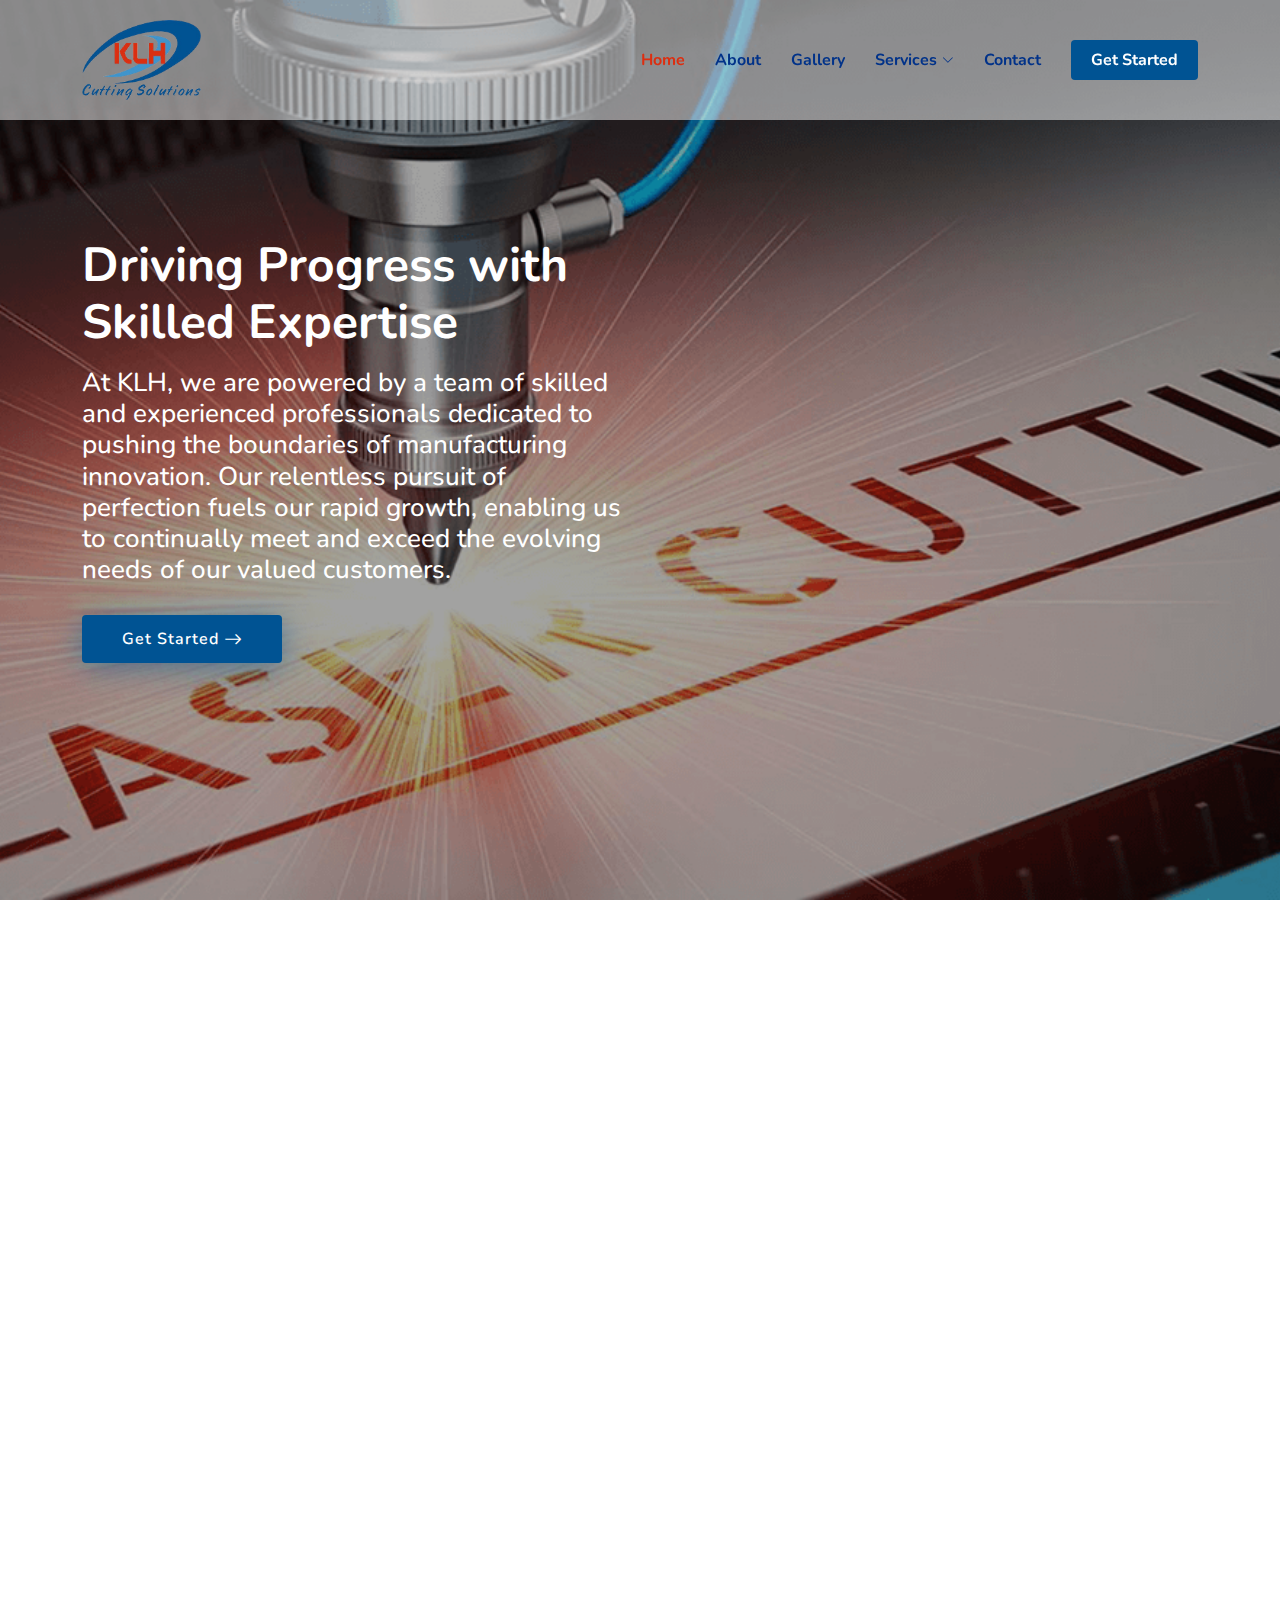
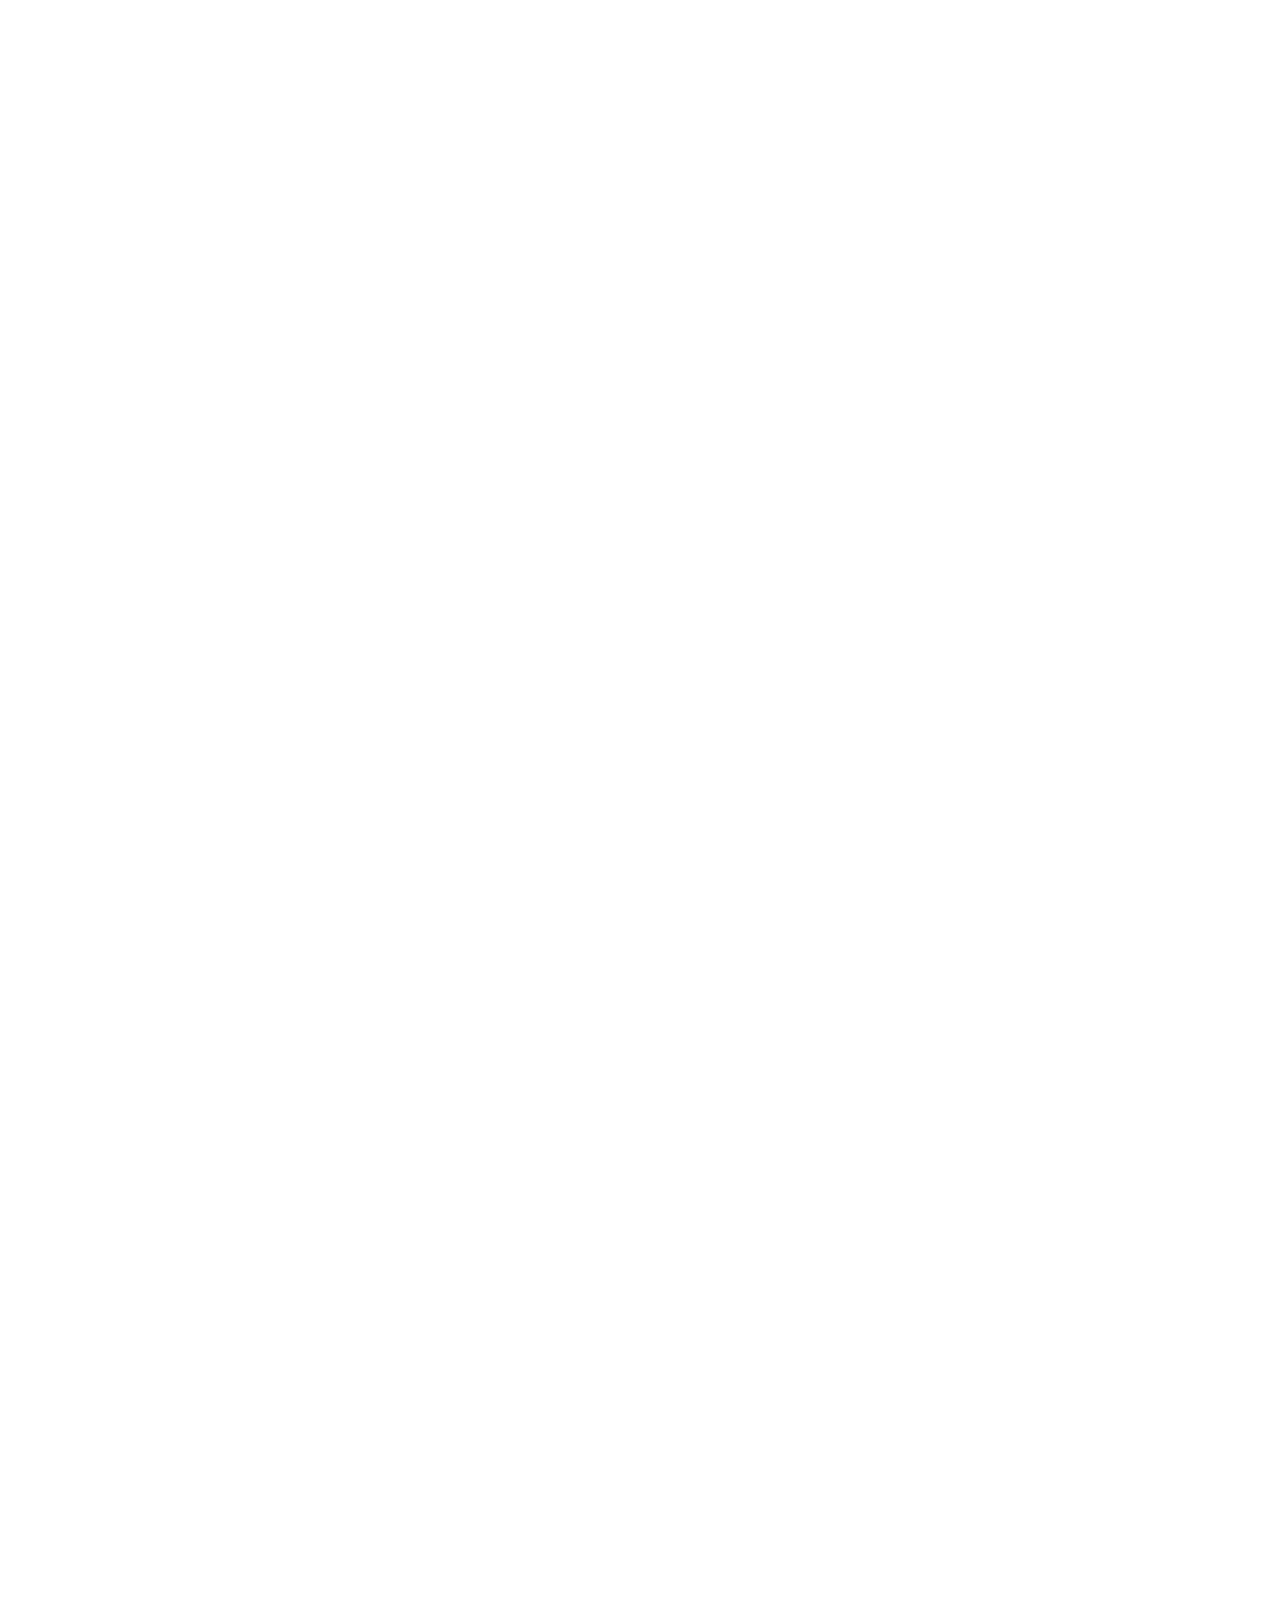
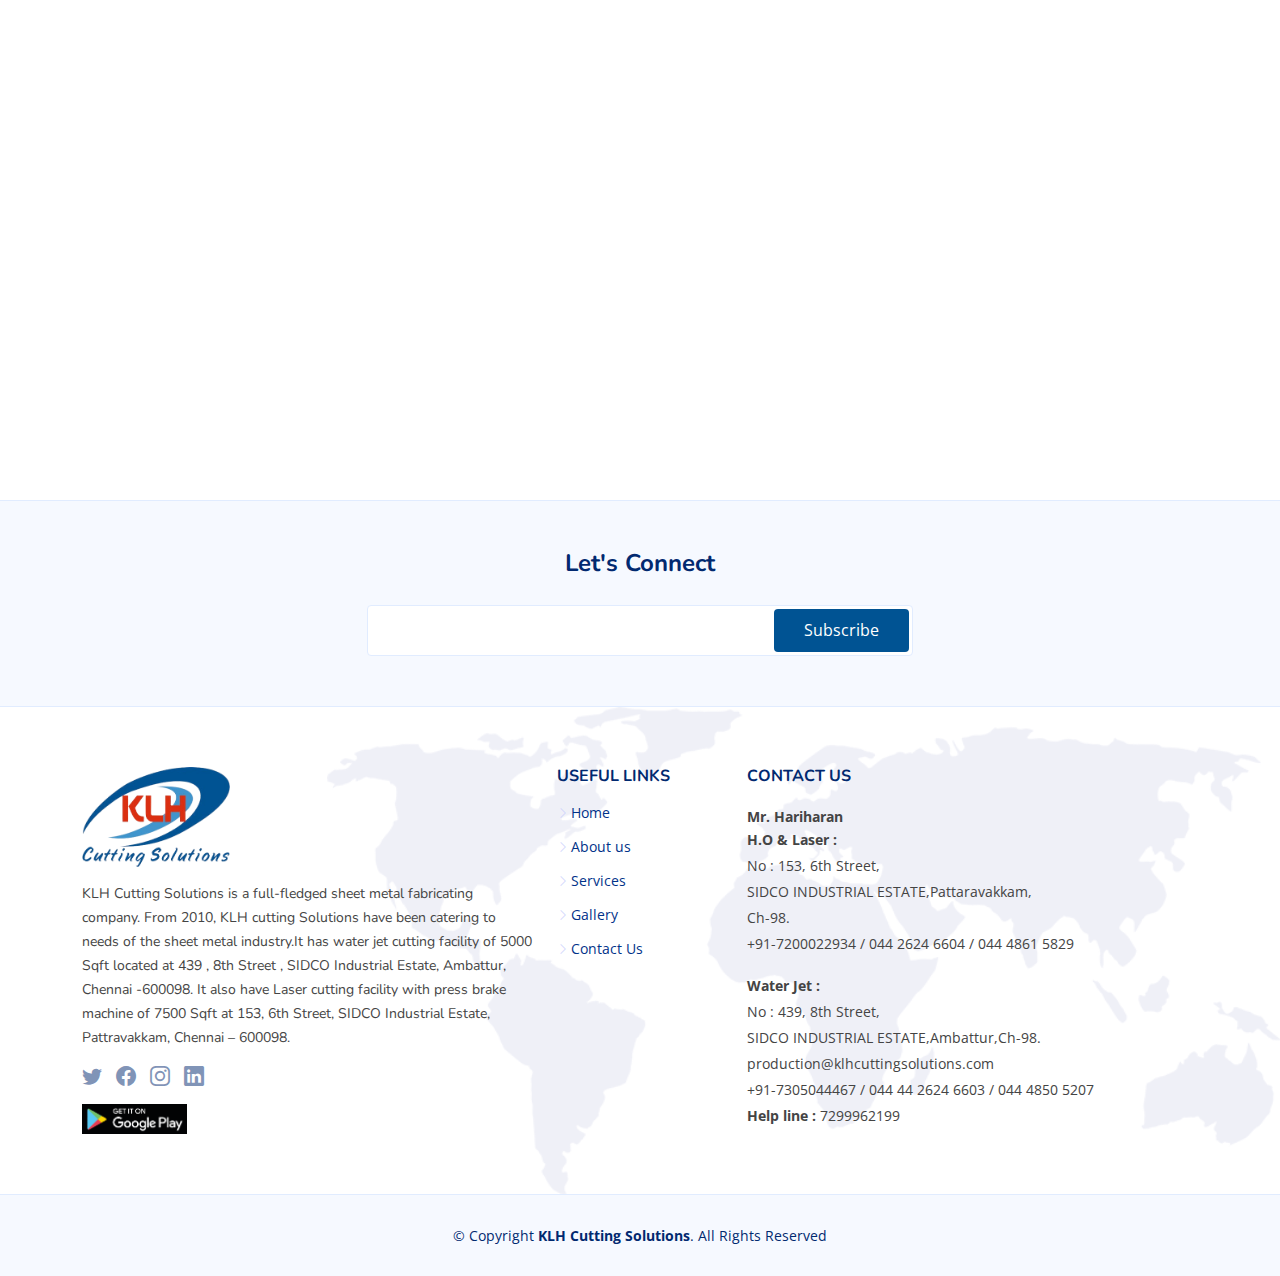
==== commit be7ea0f6: "added customize changes" ====
--- a/index.html
+++ b/index.html
@@ -5,12 +5,12 @@
   <meta charset="utf-8">
   <meta content="width=device-width, initial-scale=1.0" name="viewport">
 
-  <title>FlexStart Bootstrap Template - Index</title>
+  <title>Waterjet Cutting in Chennai, Laser Cutting in Chennai, Tamilnadu</title>
   <meta content="" name="description">
   <meta content="" name="keywords">
 
   <!-- Favicons -->
-  <link href="/assets/img/favicon.png" rel="icon">
+  <link href="./assets/img/favicon.png" rel="icon">
   <!-- <link href="assets/img/apple-touch-icon.png" rel="apple-touch-icon"> -->
 
   <!-- Google Fonts -->
@@ -19,13 +19,13 @@
     rel="stylesheet">
 
   <!-- Vendor CSS Files -->
-  <link href="/assets/vendor/aos/aos.css" rel="stylesheet">
-  <link href="/assets/vendor/bootstrap/css/bootstrap.min.css" rel="stylesheet">
-  <link href="/assets/vendor/bootstrap-icons/bootstrap-icons.css" rel="stylesheet">
-  <link href="/assets/vendor/glightbox/css/glightbox.min.css" rel="stylesheet">
-  <link href="/assets/vendor/remixicon/remixicon.css" rel="stylesheet">
-  <link href="/assets/vendor/swiper/swiper-bundle.min.css" rel="stylesheet">
-  <link href="/assets/css/style.css" rel="stylesheet">
+  <link href="./assets/vendor/aos/aos.css" rel="stylesheet">
+  <link href="./assets/vendor/bootstrap/css/bootstrap.min.css" rel="stylesheet">
+  <link href="./assets/vendor/bootstrap-icons/bootstrap-icons.css" rel="stylesheet">
+  <link href="./assets/vendor/glightbox/css/glightbox.min.css" rel="stylesheet">
+  <link href="./assets/vendor/remixicon/remixicon.css" rel="stylesheet">
+  <link href="./assets/vendor/swiper/swiper-bundle.min.css" rel="stylesheet">
+  <link href="./assets/css/style.css" rel="stylesheet">
 </head>
 
 <body>
@@ -35,7 +35,7 @@
     <div class="container-fluid container-xl d-flex align-items-center justify-content-between">
 
       <a href="index.html" class="logo d-flex align-items-center">
-        <img src="/assets/img/favicon.png" alt="">
+        <img src="./assets/img/favicon.png" alt="">
         <!-- <span>FlexStart</span> -->
       </a>
 
@@ -44,7 +44,7 @@
           <li><a class="nav-link scrollto active" href="#hero">Home</a></li>
           <li><a class="nav-link scrollto" href="#about">About</a></li>
           <!-- <li><a class="nav-link scrollto" href="#services">Services</a></li> -->
-          <li><a class="nav-link scrollto" href="#portfolio">Portfolio</a></li>
+          <!-- <li><a class="nav-link scrollto" href="#portfolio">Portfolio</a></li> -->
           <li><a class="nav-link scrollto" href="">Gallery</a></li>
           <li class="dropdown"><a href="#"><span>Services</span> <i class="bi bi-chevron-down"></i></a>
             <ul>
@@ -124,7 +124,7 @@
           </div>
 
           <div class="col-lg-6 d-flex align-items-center" data-aos="zoom-out" data-aos-delay="200">
-            <img src="/assets/img/about.jpg" class="img-fluid" alt="">
+            <img src="./assets/img/about.jpg" class="img-fluid" alt="">
           </div>
 
         </div>
@@ -146,7 +146,7 @@
 
           <div class="col-lg-4" data-aos="fade-up" data-aos-delay="200">
             <div class="box">
-              <img src="/assets/img/waterjetcutting.jpg" class="img-fluid" alt="">
+              <img src="./assets/img/waterjetcutting.jpg" class="img-fluid" alt="">
               <h3>Water Jet Cutting</h3>
               <p>Cutting with a water jet is a method of engineering for cutting objects using the energy...</p>
             </div>
@@ -154,7 +154,7 @@
 
           <div class="col-lg-4 mt-4 mt-lg-0" data-aos="fade-up" data-aos-delay="400">
             <div class="box">
-              <img src="/assets/img/cncPressbraker.jpg" class="img-fluid" alt="">
+              <img src="./assets/img/cncPressbraker.jpg" class="img-fluid" alt="">
               <h3>CNC Press Brake</h3>
               <p>A bending machine is primarily used for forming a bend on the workpiece. The machine makes use of a
                 bending...</p>
@@ -163,7 +163,7 @@
 
           <div class="col-lg-4 mt-4 mt-lg-0" data-aos="fade-up" data-aos-delay="600">
             <div class="box">
-              <img src="/assets/img/cngLaserCutting.png" class="img-fluid" alt="">
+              <img src="./assets/img/cngLaserCutting.png" class="img-fluid" alt="">
               <h3>CNC Laser Cutting</h3>
               <p>A CNC laser cutter is a piece of computer numerical control (CNC) equipment that uses a focused...</p>
             </div>
@@ -247,7 +247,7 @@
         <!-- 1 -->
         <div class="row">
           <div class="col-lg-6">
-            <img src="/assets/img/CNCLaserCutting.jpg" class="img-fluid" alt="">
+            <img src="./assets/img/CNCLaserCutting.jpg" class="img-fluid" alt="">
           </div>
           <div class="col-lg-6 mt-5 mt-lg-0 d-flex">
             <div class="row align-self-center gy-4">
@@ -272,13 +272,13 @@
             </div>
           </div>
           <div class="col-lg-6">
-            <img src="/assets/img/waterjetcutting-1.jpg" class="img-fluid" alt="">
+            <img src="./assets/img/waterjetcutting-1.jpg" class="img-fluid" alt="">
           </div>
         </div>
         <!-- 3 -->
         <div class="row">
           <div class="col-lg-6">
-            <img src="/assets/img/pressbrake.jpg" class="img-fluid" alt="">
+            <img src="./assets/img/pressbrake.jpg" class="img-fluid" alt="">
           </div>
 
           <div class="col-lg-6 mt-5 mt-lg-0 d-flex">
@@ -375,370 +375,6 @@
 
     </section> End Services Section -->
 
-    <!-- ======= Portfolio Section ======= -->
-    <!-- <section id="portfolio" class="portfolio">
-
-      <div class="container" data-aos="fade-up">
-
-        <header class="section-header">
-          <h2>Portfolio</h2>
-          <p>Check our latest work</p>
-        </header>
-
-        <div class="row" data-aos="fade-up" data-aos-delay="100">
-          <div class="col-lg-12 d-flex justify-content-center">
-            <ul id="portfolio-flters">
-              <li data-filter="*" class="filter-active">All</li>
-              <li data-filter=".filter-app">App</li>
-              <li data-filter=".filter-card">Card</li>
-              <li data-filter=".filter-web">Web</li>
-            </ul>
-          </div>
-        </div>
-
-        <div class="row gy-4 portfolio-container" data-aos="fade-up" data-aos-delay="200">
-
-          <div class="col-lg-4 col-md-6 portfolio-item filter-app">
-            <div class="portfolio-wrap">
-              <img src="/assets/img/portfolio/portfolio-1.jpg" class="img-fluid" alt="">
-              <div class="portfolio-info">
-                <h4>App 1</h4>
-                <p>App</p>
-                <div class="portfolio-links">
-                  <a href="/assets/img/portfolio/portfolio-1.jpg" data-gallery="portfolioGallery" class="portfokio-lightbox" title="App 1"><i class="bi bi-plus"></i></a>
-                  <a href="portfolio-details.html" title="More Details"><i class="bi bi-link"></i></a>
-                </div>
-              </div>
-            </div>
-          </div>
-
-          <div class="col-lg-4 col-md-6 portfolio-item filter-web">
-            <div class="portfolio-wrap">
-              <img src="/assets/img/portfolio/portfolio-2.jpg" class="img-fluid" alt="">
-              <div class="portfolio-info">
-                <h4>Web 3</h4>
-                <p>Web</p>
-                <div class="portfolio-links">
-                  <a href="/assets/img/portfolio/portfolio-2.jpg" data-gallery="portfolioGallery" class="portfokio-lightbox" title="Web 3"><i class="bi bi-plus"></i></a>
-                  <a href="portfolio-details.html" title="More Details"><i class="bi bi-link"></i></a>
-                </div>
-              </div>
-            </div>
-          </div>
-
-          <div class="col-lg-4 col-md-6 portfolio-item filter-app">
-            <div class="portfolio-wrap">
-              <img src="/assets/img/portfolio/portfolio-3.jpg" class="img-fluid" alt="">
-              <div class="portfolio-info">
-                <h4>App 2</h4>
-                <p>App</p>
-                <div class="portfolio-links">
-                  <a href="/assets/img/portfolio/portfolio-3.jpg" data-gallery="portfolioGallery" class="portfokio-lightbox" title="App 2"><i class="bi bi-plus"></i></a>
-                  <a href="portfolio-details.html" title="More Details"><i class="bi bi-link"></i></a>
-                </div>
-              </div>
-            </div>
-          </div>
-
-          <div class="col-lg-4 col-md-6 portfolio-item filter-card">
-            <div class="portfolio-wrap">
-              <img src="/assets/img/portfolio/portfolio-4.jpg" class="img-fluid" alt="">
-              <div class="portfolio-info">
-                <h4>Card 2</h4>
-                <p>Card</p>
-                <div class="portfolio-links">
-                  <a href="/assets/img/portfolio/portfolio-4.jpg" data-gallery="portfolioGallery" class="portfokio-lightbox" title="Card 2"><i class="bi bi-plus"></i></a>
-                  <a href="portfolio-details.html" title="More Details"><i class="bi bi-link"></i></a>
-                </div>
-              </div>
-            </div>
-          </div>
-
-          <div class="col-lg-4 col-md-6 portfolio-item filter-web">
-            <div class="portfolio-wrap">
-              <img src="/assets/img/portfolio/portfolio-5.jpg" class="img-fluid" alt="">
-              <div class="portfolio-info">
-                <h4>Web 2</h4>
-                <p>Web</p>
-                <div class="portfolio-links">
-                  <a href="/assets/img/portfolio/portfolio-5.jpg" data-gallery="portfolioGallery" class="portfokio-lightbox" title="Web 2"><i class="bi bi-plus"></i></a>
-                  <a href="portfolio-details.html" title="More Details"><i class="bi bi-link"></i></a>
-                </div>
-              </div>
-            </div>
-          </div>
-
-          <div class="col-lg-4 col-md-6 portfolio-item filter-app">
-            <div class="portfolio-wrap">
-              <img src="/assets/img/portfolio/portfolio-6.jpg" class="img-fluid" alt="">
-              <div class="portfolio-info">
-                <h4>App 3</h4>
-                <p>App</p>
-                <div class="portfolio-links">
-                  <a href="/assets/img/portfolio/portfolio-6.jpg" data-gallery="portfolioGallery" class="portfokio-lightbox" title="App 3"><i class="bi bi-plus"></i></a>
-                  <a href="portfolio-details.html" title="More Details"><i class="bi bi-link"></i></a>
-                </div>
-              </div>
-            </div>
-          </div>
-
-          <div class="col-lg-4 col-md-6 portfolio-item filter-card">
-            <div class="portfolio-wrap">
-              <img src="/assets/img/portfolio/portfolio-7.jpg" class="img-fluid" alt="">
-              <div class="portfolio-info">
-                <h4>Card 1</h4>
-                <p>Card</p>
-                <div class="portfolio-links">
-                  <a href="/assets/img/portfolio/portfolio-7.jpg" data-gallery="portfolioGallery" class="portfokio-lightbox" title="Card 1"><i class="bi bi-plus"></i></a>
-                  <a href="portfolio-details.html" title="More Details"><i class="bi bi-link"></i></a>
-                </div>
-              </div>
-            </div>
-          </div>
-
-          <div class="col-lg-4 col-md-6 portfolio-item filter-card">
-            <div class="portfolio-wrap">
-              <img src="/assets/img/portfolio/portfolio-8.jpg" class="img-fluid" alt="">
-              <div class="portfolio-info">
-                <h4>Card 3</h4>
-                <p>Card</p>
-                <div class="portfolio-links">
-                  <a href="/assets/img/portfolio/portfolio-8.jpg" data-gallery="portfolioGallery" class="portfokio-lightbox" title="Card 3"><i class="bi bi-plus"></i></a>
-                  <a href="portfolio-details.html" title="More Details"><i class="bi bi-link"></i></a>
-                </div>
-              </div>
-            </div>
-          </div>
-
-          <div class="col-lg-4 col-md-6 portfolio-item filter-web">
-            <div class="portfolio-wrap">
-              <img src="/assets/img/portfolio/portfolio-9.jpg" class="img-fluid" alt="">
-              <div class="portfolio-info">
-                <h4>Web 3</h4>
-                <p>Web</p>
-                <div class="portfolio-links">
-                  <a href="/assets/img/portfolio/portfolio-9.jpg" data-gallery="portfolioGallery" class="portfokio-lightbox" title="Web 3"><i class="bi bi-plus"></i></a>
-                  <a href="portfolio-details.html" title="More Details"><i class="bi bi-link"></i></a>
-                </div>
-              </div>
-            </div>
-          </div>
-
-        </div>
-
-      </div>
-
-    </section>End Portfolio Section -->
-
-    <!-- ======= Testimonials Section ======= -->
-    <section id="testimonials" class="testimonials">
-
-      <div class="container" data-aos="fade-up">
-
-        <header class="section-header">
-          <h2>Testimonials</h2>
-          <p>What they are saying about us</p>
-        </header>
-
-        <div class="testimonials-slider swiper" data-aos="fade-up" data-aos-delay="200">
-          <div class="swiper-wrapper">
-
-            <div class="swiper-slide">
-              <div class="testimonial-item">
-                <div class="stars">
-                  <i class="bi bi-star-fill"></i><i class="bi bi-star-fill"></i><i class="bi bi-star-fill"></i><i
-                    class="bi bi-star-fill"></i><i class="bi bi-star-fill"></i>
-                </div>
-                <p>
-                  Proin iaculis purus consequat sem cure digni ssim donec porttitora entum suscipit rhoncus. Accusantium
-                  quam, ultricies eget id, aliquam eget nibh et. Maecen aliquam, risus at semper.
-                </p>
-                <div class="profile mt-auto">
-                  <img src="/assets/img/testimonials/testimonials-1.jpg" class="testimonial-img" alt="">
-                  <h3>Saul Goodman</h3>
-                  <h4>Ceo &amp; Founder</h4>
-                </div>
-              </div>
-            </div><!-- End testimonial item -->
-
-            <div class="swiper-slide">
-              <div class="testimonial-item">
-                <div class="stars">
-                  <i class="bi bi-star-fill"></i><i class="bi bi-star-fill"></i><i class="bi bi-star-fill"></i><i
-                    class="bi bi-star-fill"></i><i class="bi bi-star-fill"></i>
-                </div>
-                <p>
-                  Export tempor illum tamen malis malis eram quae irure esse labore quem cillum quid cillum eram malis
-                  quorum velit fore eram velit sunt aliqua noster fugiat irure amet legam anim culpa.
-                </p>
-                <div class="profile mt-auto">
-                  <img src="/assets/img/testimonials/testimonials-2.jpg" class="testimonial-img" alt="">
-                  <h3>Sara Wilsson</h3>
-                  <h4>Designer</h4>
-                </div>
-              </div>
-            </div><!-- End testimonial item -->
-
-            <div class="swiper-slide">
-              <div class="testimonial-item">
-                <div class="stars">
-                  <i class="bi bi-star-fill"></i><i class="bi bi-star-fill"></i><i class="bi bi-star-fill"></i><i
-                    class="bi bi-star-fill"></i><i class="bi bi-star-fill"></i>
-                </div>
-                <p>
-                  Enim nisi quem export duis labore cillum quae magna enim sint quorum nulla quem veniam duis minim
-                  tempor labore quem eram duis noster aute amet eram fore quis sint minim.
-                </p>
-                <div class="profile mt-auto">
-                  <img src="/assets/img/testimonials/testimonials-3.jpg" class="testimonial-img" alt="">
-                  <h3>Jena Karlis</h3>
-                  <h4>Store Owner</h4>
-                </div>
-              </div>
-            </div><!-- End testimonial item -->
-
-            <div class="swiper-slide">
-              <div class="testimonial-item">
-                <div class="stars">
-                  <i class="bi bi-star-fill"></i><i class="bi bi-star-fill"></i><i class="bi bi-star-fill"></i><i
-                    class="bi bi-star-fill"></i><i class="bi bi-star-fill"></i>
-                </div>
-                <p>
-                  Fugiat enim eram quae cillum dolore dolor amet nulla culpa multos export minim fugiat minim velit
-                  minim dolor enim duis veniam ipsum anim magna sunt elit fore quem dolore labore illum veniam.
-                </p>
-                <div class="profile mt-auto">
-                  <img src="/assets/img/testimonials/testimonials-4.jpg" class="testimonial-img" alt="">
-                  <h3>Matt Brandon</h3>
-                  <h4>Freelancer</h4>
-                </div>
-              </div>
-            </div><!-- End testimonial item -->
-
-            <div class="swiper-slide">
-              <div class="testimonial-item">
-                <div class="stars">
-                  <i class="bi bi-star-fill"></i><i class="bi bi-star-fill"></i><i class="bi bi-star-fill"></i><i
-                    class="bi bi-star-fill"></i><i class="bi bi-star-fill"></i>
-                </div>
-                <p>
-                  Quis quorum aliqua sint quem legam fore sunt eram irure aliqua veniam tempor noster veniam enim culpa
-                  labore duis sunt culpa nulla illum cillum fugiat legam esse veniam culpa fore nisi cillum quid.
-                </p>
-                <div class="profile mt-auto">
-                  <img src="/assets/img/testimonials/testimonials-5.jpg" class="testimonial-img" alt="">
-                  <h3>John Larson</h3>
-                  <h4>Entrepreneur</h4>
-                </div>
-              </div>
-            </div><!-- End testimonial item -->
-
-          </div>
-          <div class="swiper-pagination"></div>
-        </div>
-
-      </div>
-
-    </section><!-- End Testimonials Section -->
-
-    <!-- ======= Team Section ======= -->
-    <section id="team" class="team">
-
-      <div class="container" data-aos="fade-up">
-
-        <header class="section-header">
-          <h2>Team</h2>
-          <p>Our hard working team</p>
-        </header>
-
-        <div class="row gy-4">
-
-          <div class="col-lg-3 col-md-6 d-flex align-items-stretch" data-aos="fade-up" data-aos-delay="100">
-            <div class="member">
-              <div class="member-img">
-                <img src="/assets/img/team/team-1.jpg" class="img-fluid" alt="">
-                <div class="social">
-                  <a href=""><i class="bi bi-twitter"></i></a>
-                  <a href=""><i class="bi bi-facebook"></i></a>
-                  <a href=""><i class="bi bi-instagram"></i></a>
-                  <a href=""><i class="bi bi-linkedin"></i></a>
-                </div>
-              </div>
-              <div class="member-info">
-                <h4>Walter White</h4>
-                <span>Chief Executive Officer</span>
-                <p>Velit aut quia fugit et et. Dolorum ea voluptate vel tempore tenetur ipsa quae aut. Ipsum
-                  exercitationem iure minima enim corporis et voluptate.</p>
-              </div>
-            </div>
-          </div>
-
-          <div class="col-lg-3 col-md-6 d-flex align-items-stretch" data-aos="fade-up" data-aos-delay="200">
-            <div class="member">
-              <div class="member-img">
-                <img src="/assets/img/team/team-2.jpg" class="img-fluid" alt="">
-                <div class="social">
-                  <a href=""><i class="bi bi-twitter"></i></a>
-                  <a href=""><i class="bi bi-facebook"></i></a>
-                  <a href=""><i class="bi bi-instagram"></i></a>
-                  <a href=""><i class="bi bi-linkedin"></i></a>
-                </div>
-              </div>
-              <div class="member-info">
-                <h4>Sarah Jhonson</h4>
-                <span>Product Manager</span>
-                <p>Quo esse repellendus quia id. Est eum et accusantium pariatur fugit nihil minima suscipit corporis.
-                  Voluptate sed quas reiciendis animi neque sapiente.</p>
-              </div>
-            </div>
-          </div>
-
-          <div class="col-lg-3 col-md-6 d-flex align-items-stretch" data-aos="fade-up" data-aos-delay="300">
-            <div class="member">
-              <div class="member-img">
-                <img src="/assets/img/team/team-3.jpg" class="img-fluid" alt="">
-                <div class="social">
-                  <a href=""><i class="bi bi-twitter"></i></a>
-                  <a href=""><i class="bi bi-facebook"></i></a>
-                  <a href=""><i class="bi bi-instagram"></i></a>
-                  <a href=""><i class="bi bi-linkedin"></i></a>
-                </div>
-              </div>
-              <div class="member-info">
-                <h4>William Anderson</h4>
-                <span>CTO</span>
-                <p>Vero omnis enim consequatur. Voluptas consectetur unde qui molestiae deserunt. Voluptates enim aut
-                  architecto porro aspernatur molestiae modi.</p>
-              </div>
-            </div>
-          </div>
-
-          <div class="col-lg-3 col-md-6 d-flex align-items-stretch" data-aos="fade-up" data-aos-delay="400">
-            <div class="member">
-              <div class="member-img">
-                <img src="/assets/img/team/team-4.jpg" class="img-fluid" alt="">
-                <div class="social">
-                  <a href=""><i class="bi bi-twitter"></i></a>
-                  <a href=""><i class="bi bi-facebook"></i></a>
-                  <a href=""><i class="bi bi-instagram"></i></a>
-                  <a href=""><i class="bi bi-linkedin"></i></a>
-                </div>
-              </div>
-              <div class="member-info">
-                <h4>Amanda Jepson</h4>
-                <span>Accountant</span>
-                <p>Rerum voluptate non adipisci animi distinctio et deserunt amet voluptas. Quia aut aliquid doloremque
-                  ut possimus ipsum officia.</p>
-              </div>
-            </div>
-          </div>
-
-        </div>
-
-      </div>
-
-    </section><!-- End Team Section -->
-
     <!-- ======= Clients Section ======= -->
     <section id="clients" class="clients">
 
@@ -751,16 +387,16 @@
 
         <div class="clients-slider swiper">
           <div class="swiper-wrapper align-items-center">
-            <div class="swiper-slide"><img src="/assets/img/clients/client-1.png" class="img-fluid" alt=""></div>
-            <div class="swiper-slide"><img src="/assets/img/clients/client-2.png" class="img-fluid" alt=""></div>
-            <div class="swiper-slide"><img src="/assets/img/clients/client-3.png" class="img-fluid" alt=""></div>
-            <div class="swiper-slide"><img src="/assets/img/clients/client-4.png" class="img-fluid" alt=""></div>
-            <div class="swiper-slide"><img src="/assets/img/clients/client-5.png" class="img-fluid" alt=""></div>
-            <div class="swiper-slide"><img src="/assets/img/clients/client-6.png" class="img-fluid" alt=""></div>
-            <div class="swiper-slide"><img src="/assets/img/clients/client-7.png" class="img-fluid" alt=""></div>
-            <div class="swiper-slide"><img src="/assets/img/clients/client-8.png" class="img-fluid" alt=""></div>
-            <div class="swiper-slide"><img src="/assets/img/clients/client-9.png" class="img-fluid" alt=""></div>
-            <div class="swiper-slide"><img src="/assets/img/clients/client-10.png" class="img-fluid" alt=""></div>
+            <div class="swiper-slide"><img src="./assets/img/clients/client-1.png" class="img-fluid" alt=""></div>
+            <div class="swiper-slide"><img src="./assets/img/clients/client-2.png" class="img-fluid" alt=""></div>
+            <div class="swiper-slide"><img src="./assets/img/clients/client-3.png" class="img-fluid" alt=""></div>
+            <div class="swiper-slide"><img src="./assets/img/clients/client-4.png" class="img-fluid" alt=""></div>
+            <div class="swiper-slide"><img src="./assets/img/clients/client-5.png" class="img-fluid" alt=""></div>
+            <div class="swiper-slide"><img src="./assets/img/clients/client-6.png" class="img-fluid" alt=""></div>
+            <div class="swiper-slide"><img src="./assets/img/clients/client-7.png" class="img-fluid" alt=""></div>
+            <div class="swiper-slide"><img src="./assets/img/clients/client-8.png" class="img-fluid" alt=""></div>
+            <div class="swiper-slide"><img src="./assets/img/clients/client-9.png" class="img-fluid" alt=""></div>
+            <div class="swiper-slide"><img src="./assets/img/clients/client-10.png" class="img-fluid" alt=""></div>
 
           </div>
           <div class="swiper-pagination"></div>
@@ -814,7 +450,7 @@
 
     </section>End Recent Blog Posts Section -->
 
-    <!-- ======= Contact Section ======= -->
+    <!-- ======= Contact Section ======= 
     <section id="contact" class="contact">
 
       <div class="container" data-aos="fade-up">
@@ -898,18 +534,33 @@
 
       </div>
 
-    </section><!-- End Contact Section -->
+    </section> End Contact Section -->
 
   </main><!-- End #main -->
 
   <!-- ======= Footer ======= -->
   <footer id="footer" class="footer">
+    <div class="footer-newsletter">
+      <div class="container">
+        <div class="row justify-content-center">
+          <div class="col-lg-12 text-center">
+            <h4>Let's Connect</h4>
+            <!-- <p>Tamen quem nulla quae legam multos aute sint culpa legam noster magna</p> -->
+          </div>
+          <div class="col-lg-6">
+            <form action="" method="post">
+              <input type="email" name="email"><input type="submit" value="Subscribe" placeholder="Subscribe">
+            </form>
+          </div>
+        </div>
+      </div>
+    </div>
     <div class="footer-top">
       <div class="container">
         <div class="row gy-4">
           <div class="col-lg-5 col-md-12 footer-info">
             <a href="index.html" class="logo d-flex align-items-center">
-              <img src="/assets/img/favicon.png" alt="">
+              <img src="./assets/img/favicon.png" alt="">
             </a>
             <p>KLH Cutting Solutions is a full-fledged sheet metal fabricating company. From 2010, KLH cutting Solutions
               have been catering to needs of the sheet metal industry.It has water jet cutting facility of 5000 Sqft
@@ -922,6 +573,9 @@
               <a href="#" class="instagram"><i class="bi bi-instagram"></i></a>
               <a href="#" class="linkedin"><i class="bi bi-linkedin"></i></a>
             </div>
+            <div>
+              <a href="https://play.google.com/store/apps/details?id=com.klhcutting" target="_blank"><img style="margin-top: 1rem; height: 30px; width: max-content;" src="./assets/img/playstore.png" alt=""></a>
+            </div>
           </div>
 
           <div class="col-lg-2 col-6 footer-links">
@@ -930,8 +584,8 @@
               <li><i class="bi bi-chevron-right"></i> <a href="#">Home</a></li>
               <li><i class="bi bi-chevron-right"></i> <a href="#">About us</a></li>
               <li><i class="bi bi-chevron-right"></i> <a href="#">Services</a></li>
-              <li><i class="bi bi-chevron-right"></i> <a href="#">Terms of service</a></li>
-              <li><i class="bi bi-chevron-right"></i> <a href="#">Privacy policy</a></li>
+              <li><i class="bi bi-chevron-right"></i> <a href="#">Gallery</a></li>
+              <li><i class="bi bi-chevron-right"></i> <a href="#">Contact Us</a></li>
             </ul>
           </div>
 
@@ -946,14 +600,26 @@
             </ul>
           </div> -->
 
-          <div class="col-lg-3 col-md-12 footer-contact text-center text-md-start">
+          <div class="col-lg-5 col-md-12 footer-contact text-center text-md-start">
             <h4>Contact Us</h4>
+            <strong>Mr. Hariharan</strong>
             <p>
-              A108 Adam Street <br>
-              New York, NY 535022<br>
-              United States <br><br>
-              <strong>Phone:</strong> +1 5589 55488 55<br>
-              <strong>Email:</strong> info@example.com<br>
+              <strong>H.O & Laser :</strong><br>
+              No : 153, 6th Street, <br>
+              SIDCO INDUSTRIAL ESTATE,Pattaravakkam,<br>
+              Ch-98.<br>
+              +91-7200022934 / 044 2624 6604 / 044 4861 5829<br>
+              <!-- <strong>Phone:</strong> +1 5589 55488 55<br> -->
+              <!-- <strong>Email:</strong> info@example.com<br> -->
+            </p>
+            <p>
+              <strong>Water Jet : </strong><br>
+              No : 439, 8th Street, <br>
+              SIDCO INDUSTRIAL ESTATE,Ambattur,Ch-98.<br>
+              production@klhcuttingsolutions.com <br>
+              +91-7305044467 / 044 44 2624 6603 / 044 4850 5207<br>
+              <strong>Help line :</strong> 7299962199<br>
+              <!-- <strong>Email:</strong> info@example.com<br> -->
             </p>
 
           </div>
@@ -966,9 +632,9 @@
       <div class="copyright">
         &copy; Copyright <strong><span>KLH Cutting Solutions</span></strong>. All Rights Reserved
       </div>
-      <div class="credits">
+      <!-- <div class="credits">
         Designed by <a href="https://xyz.com/">XYX</a>
-      </div>
+      </div> -->
     </div>
   </footer><!-- End Footer -->
 
@@ -976,16 +642,16 @@
       class="bi bi-arrow-up-short"></i></a>
 
   <!-- Vendor JS Files -->
-  <script src="/assets/vendor/purecounter/purecounter_vanilla.js"></script>
-  <script src="/assets/vendor/aos/aos.js"></script>
-  <script src="/assets/vendor/bootstrap/js/bootstrap.bundle.min.js"></script>
-  <script src="/assets/vendor/glightbox/js/glightbox.min.js"></script>
-  <script src="/assets/vendor/isotope-layout/isotope.pkgd.min.js"></script>
-  <script src="/assets/vendor/swiper/swiper-bundle.min.js"></script>
-  <script src="/assets/vendor/php-email-form/validate.js"></script>
+  <script src="./assets/vendor/purecounter/purecounter_vanilla.js"></script>
+  <script src="./assets/vendor/aos/aos.js"></script>
+  <script src="./assets/vendor/bootstrap/js/bootstrap.bundle.min.js"></script>
+  <script src="./assets/vendor/glightbox/js/glightbox.min.js"></script>
+  <script src="./assets/vendor/isotope-layout/isotope.pkgd.min.js"></script>
+  <script src="./assets/vendor/swiper/swiper-bundle.min.js"></script>
+  <script src="./assets/vendor/php-email-form/validate.js"></script>
 
   <!-- Template Main JS File -->
-  <script src="/assets/js/main.js"></script>
+  <script src="./assets/js/main.js"></script>
 
 </body>
 
--- a/assets/css/style.css
+++ b/assets/css/style.css
@@ -125,7 +125,7 @@
   right: 15px;
   bottom: 15px;
   z-index: 99999;
-  background: #4154f1;
+  background: #005393;
   width: 40px;
   height: 40px;
   border-radius: 4px;
@@ -463,8 +463,9 @@
 .hero {
   width: 100%;
   height: 100vh;
-  background: url(/assets/img/bg.png) top center no-repeat;
-  background-color: rgba(62, 62, 62, 1);
+  background: url("../img/bg.png") top center no-repeat;
+  /* background: url(./assets/img/bg.png) top center no-repeat; */
+  /* background-color: rgba(62, 62, 62, 1); */
   background-size: cover;
 }
 
@@ -2287,14 +2288,14 @@
   font-size: 16px;
   padding: 0 30px;
   margin: 3px;
-  background: #4154f1;
+  background: #005393;
   color: #fff;
   transition: 0.3s;
   border-radius: 4px;
 }
 
 .footer .footer-newsletter form input[type=submit]:hover {
-  background: #5969f3;
+  background: rgb(0, 83, 147,0.8);
 }
 
 .footer .footer-top {
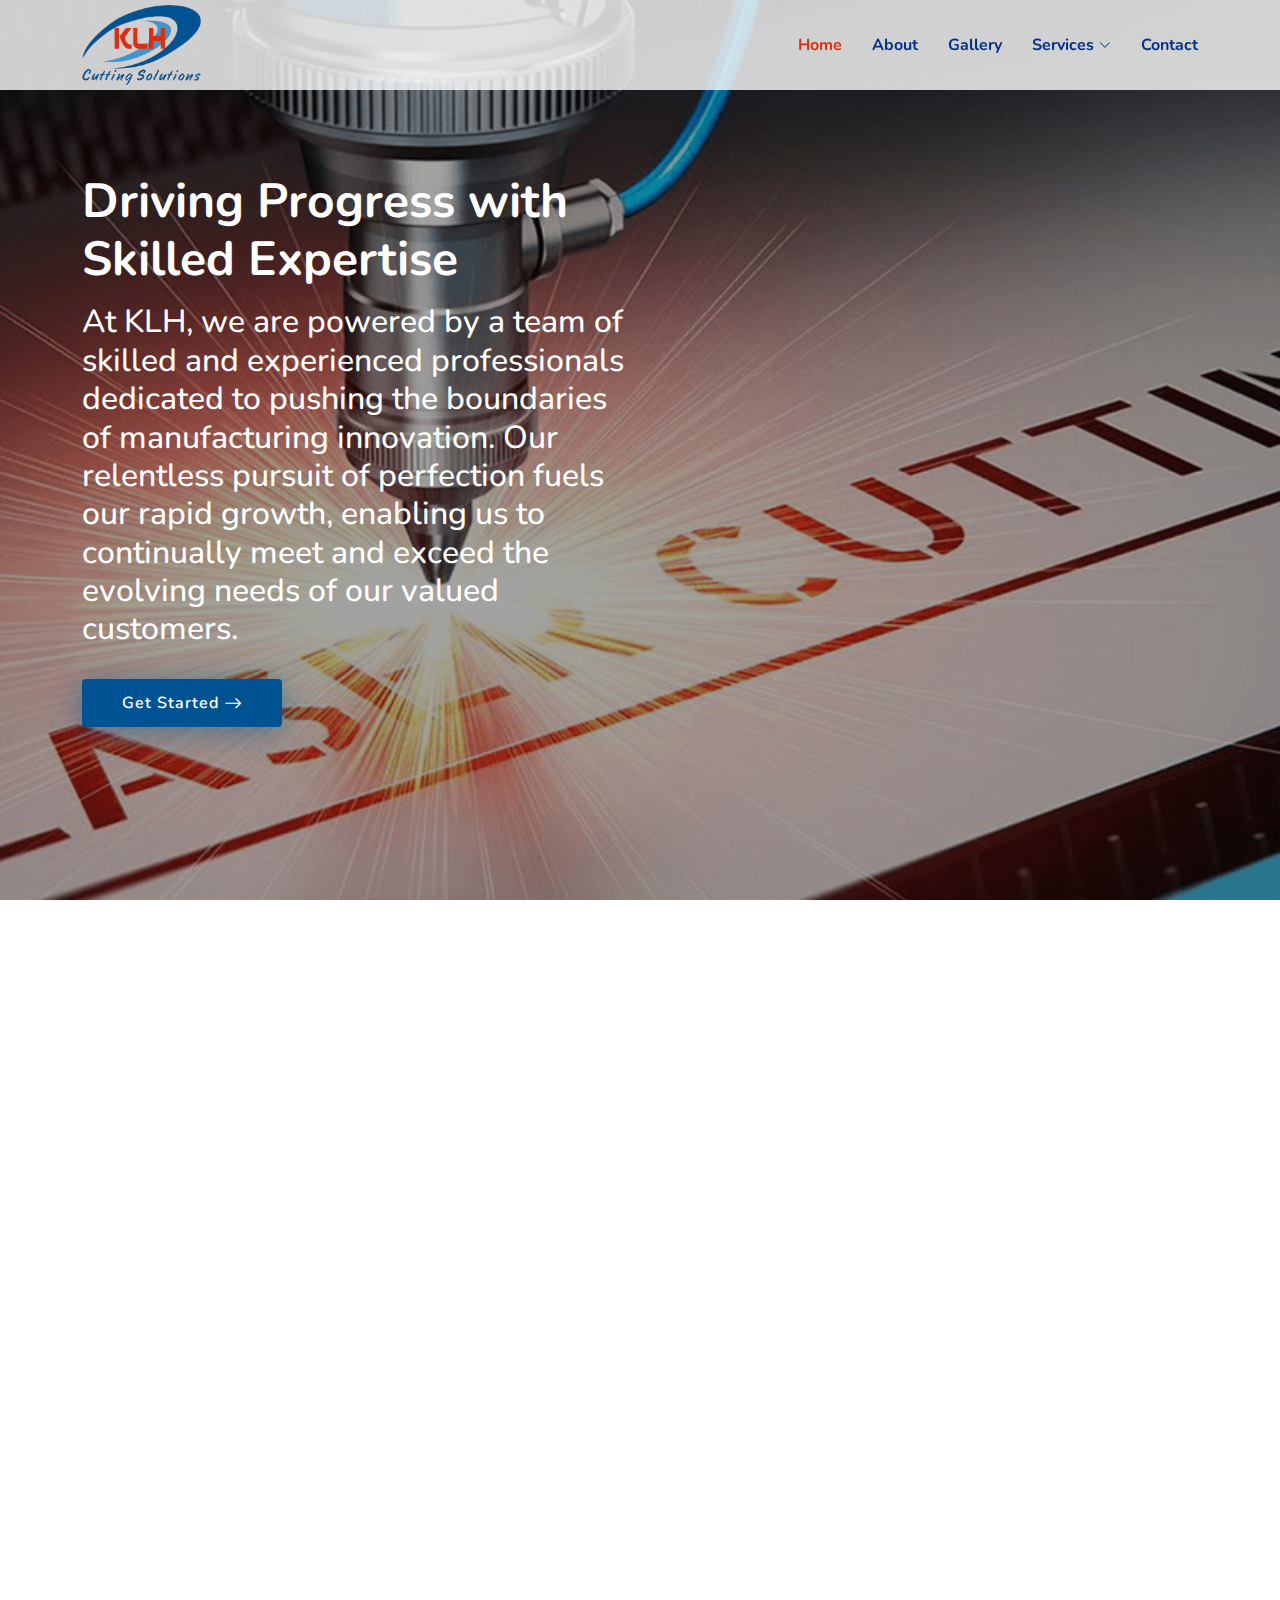
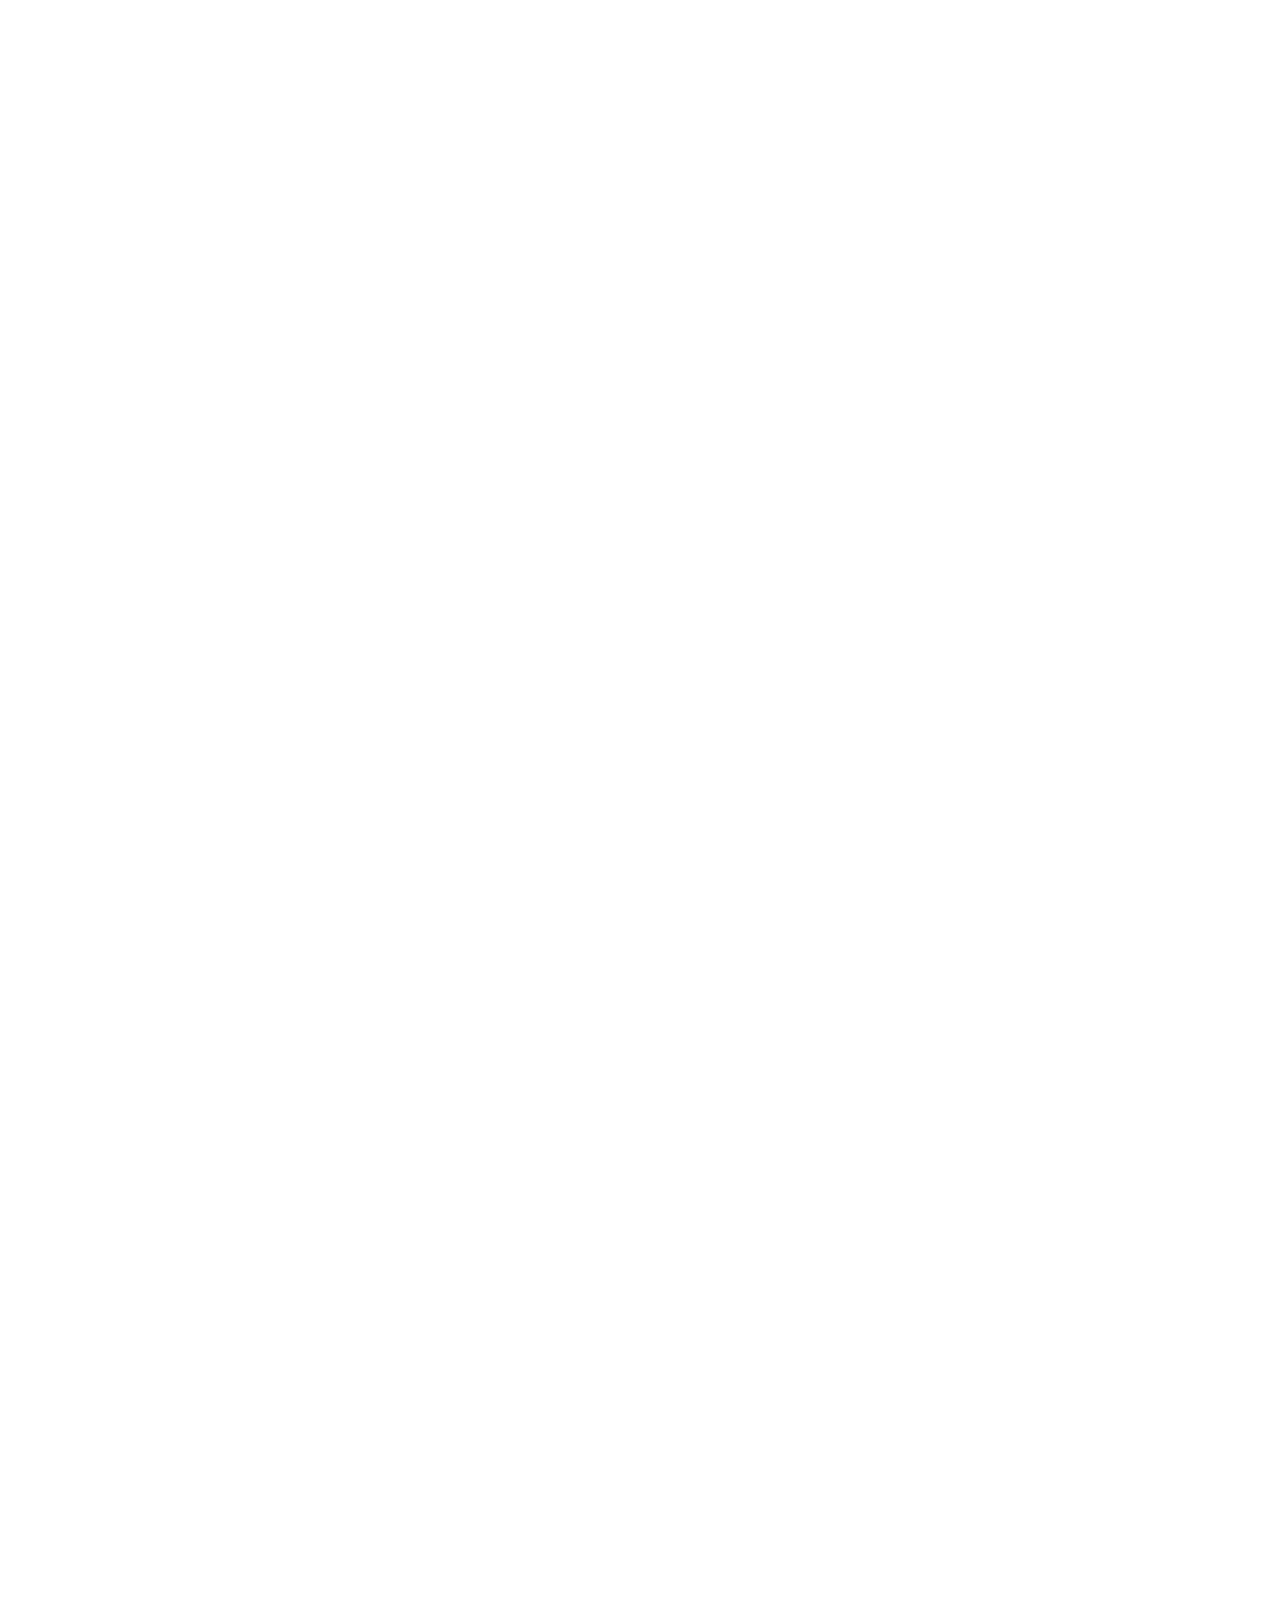
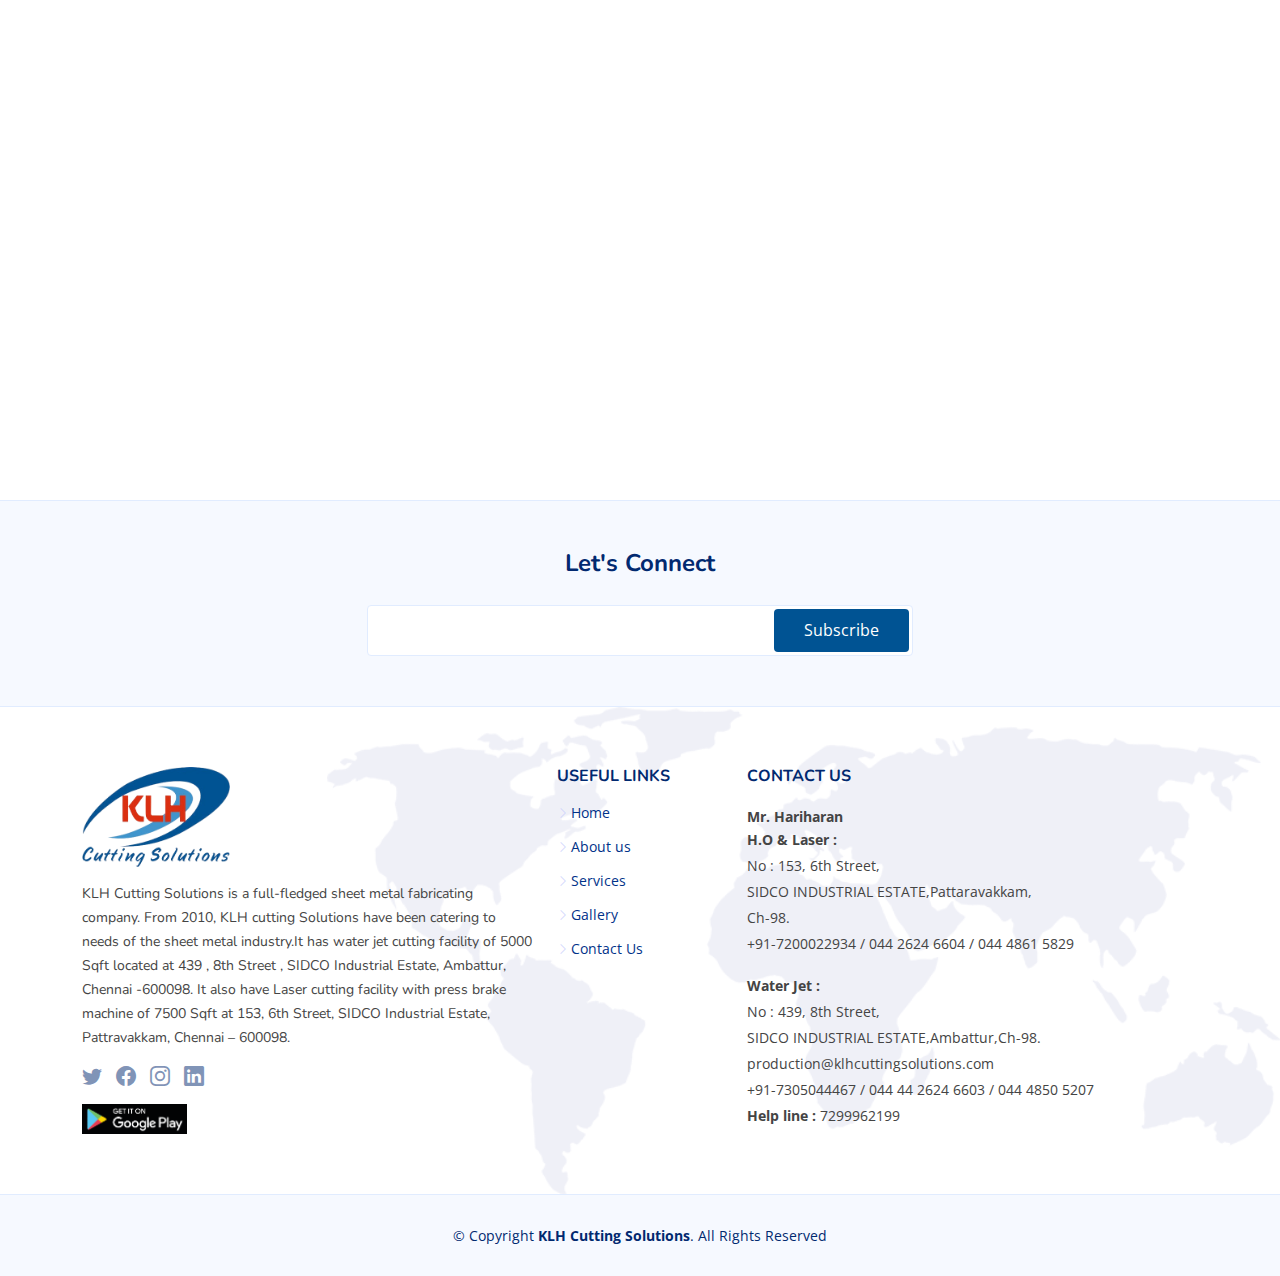
==== commit 28cbda4d: "other changes" ====
--- a/index.html
+++ b/index.html
@@ -41,23 +41,23 @@
 
       <nav id="navbar" class="navbar">
         <ul>
-          <li><a class="nav-link scrollto active" href="#hero">Home</a></li>
-          <li><a class="nav-link scrollto" href="#about">About</a></li>
+          <li><a class="nav-link scrollto active" href="index.html">Home</a></li>
+          <li><a class="nav-link scrollto" href="about.html">About</a></li>
           <!-- <li><a class="nav-link scrollto" href="#services">Services</a></li> -->
           <!-- <li><a class="nav-link scrollto" href="#portfolio">Portfolio</a></li> -->
-          <li><a class="nav-link scrollto" href="">Gallery</a></li>
-          <li class="dropdown"><a href="#"><span>Services</span> <i class="bi bi-chevron-down"></i></a>
+          <li><a class="nav-link scrollto" href="gallery.html">Gallery</a></li>
+          <li class="dropdown"><a href="services.html"><span>Services</span> <i class="bi bi-chevron-down"></i></a>
             <ul>
               <li>
-                <a href="#">CNC Laser Cutting</a>
-                <a href="#">Water Jet Cutting</a>
-                <a href="#">CNC Press Braker</a>
+                <a href="cncLaserCutting.html">CNC Laser Cutting</a>
+                <a href="waterJetCutting.html">Water Jet Cutting</a>
+                <a href="cncPressBraker.html">CNC Press Braker</a>
               </li>
             </ul>
           </li>
 
-          <li><a class="nav-link scrollto" href="#contact">Contact</a></li>
-          <li><a class="getstarted scrollto" href="#about">Get Started</a></li>
+          <li><a class="nav-link scrollto" href="contact.html">Contact</a></li>
+          <!-- <li><a class="getstarted scrollto" href="">Get Started</a></li> -->
         </ul>
         <i class="bi bi-list mobile-nav-toggle"></i>
       </nav><!-- .navbar -->
--- a/assets/css/style.css
+++ b/assets/css/style.css
@@ -161,10 +161,10 @@
 # Header
 --------------------------------------------------------------*/
 .header {
-  background-color: rgba(255, 255, 255, 0.5);
+  background-color: rgba(255, 255, 255, 0.8);
   transition: all 0.5s;
   z-index: 997;
-  padding: 20px 0;
+  padding: 5px 0;
 }
 
 .header.header-scrolled {
@@ -483,7 +483,7 @@
 .hero h2 {
   color: #ffffff;
   margin: 15px 0 0 0;
-  font-size: 26px;
+  font-size: 18gitpx;
 }
 
 .hero .btn-get-started {
@@ -1136,6 +1136,7 @@
   overflow: hidden;
   z-index: 1;
   background: rgba(255, 255, 255, 0.75);
+  height: 30vh;
 }
 
 .portfolio .portfolio-wrap::before {
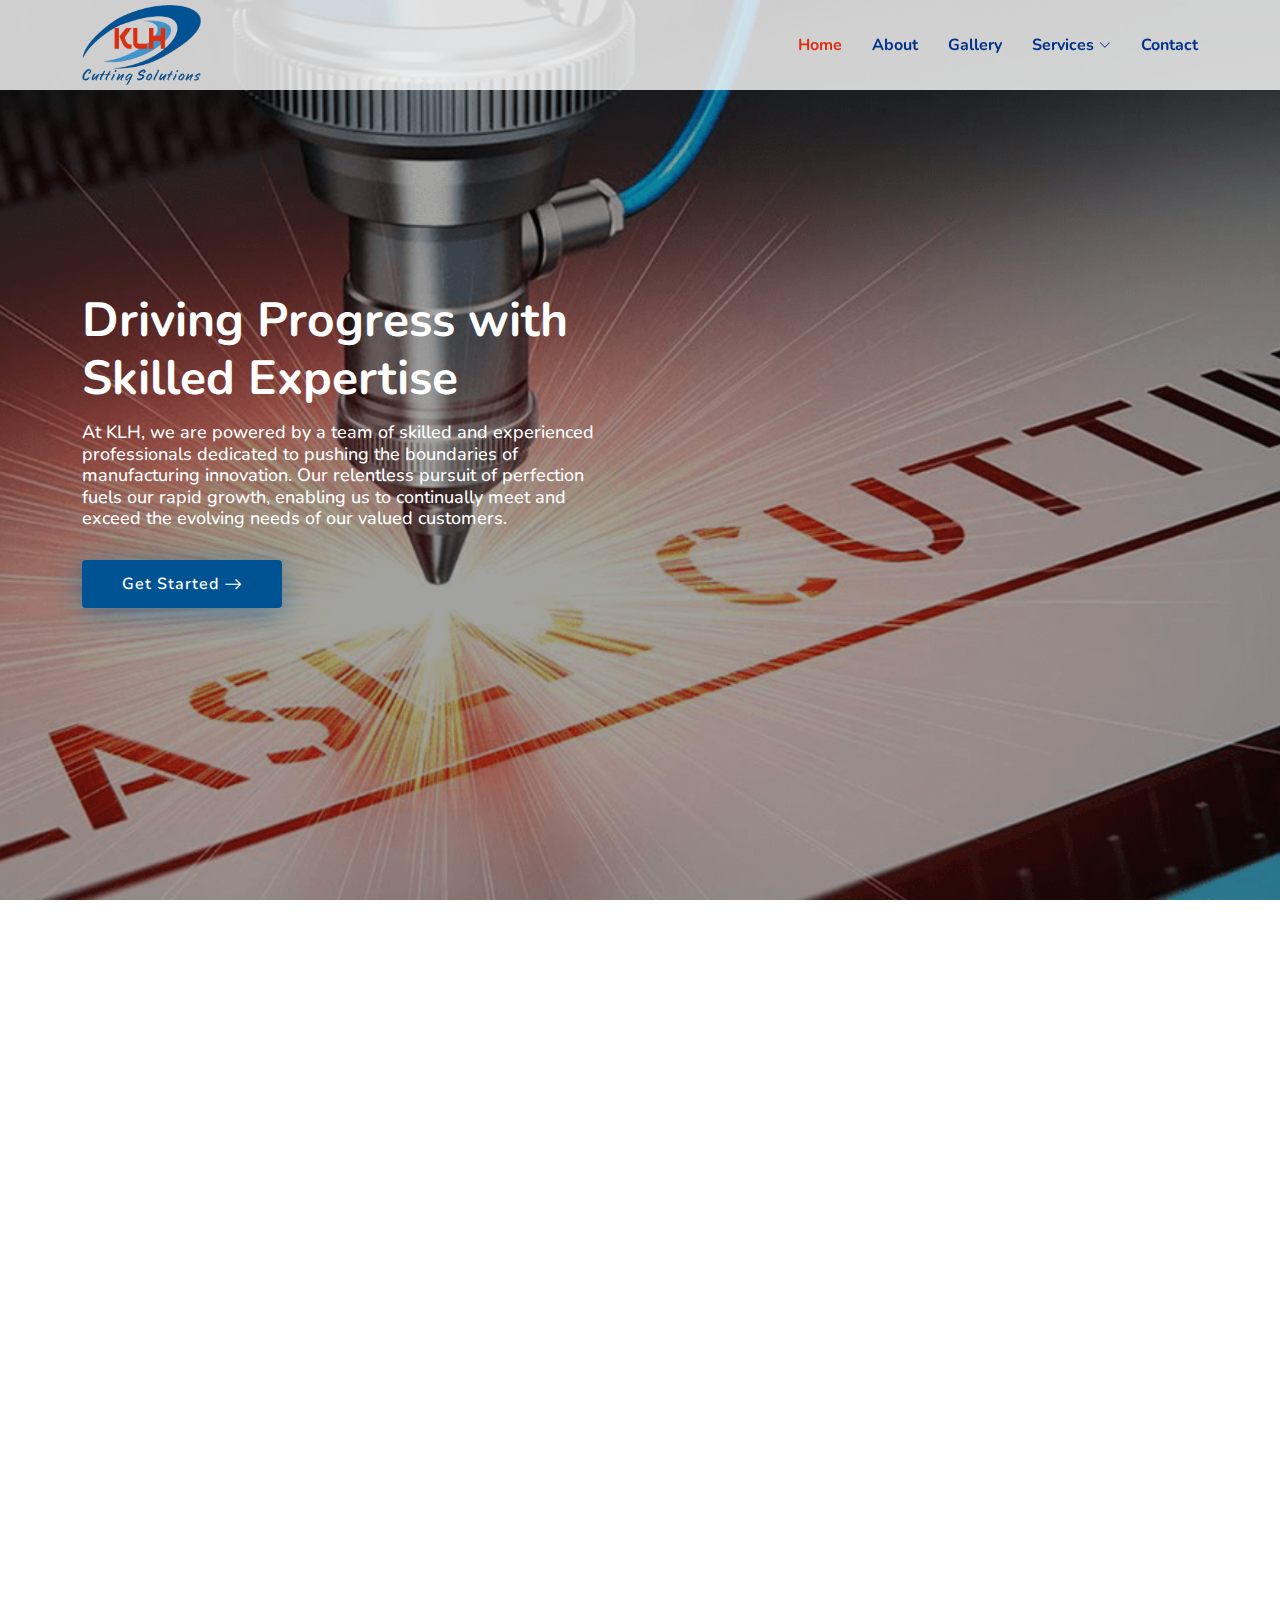
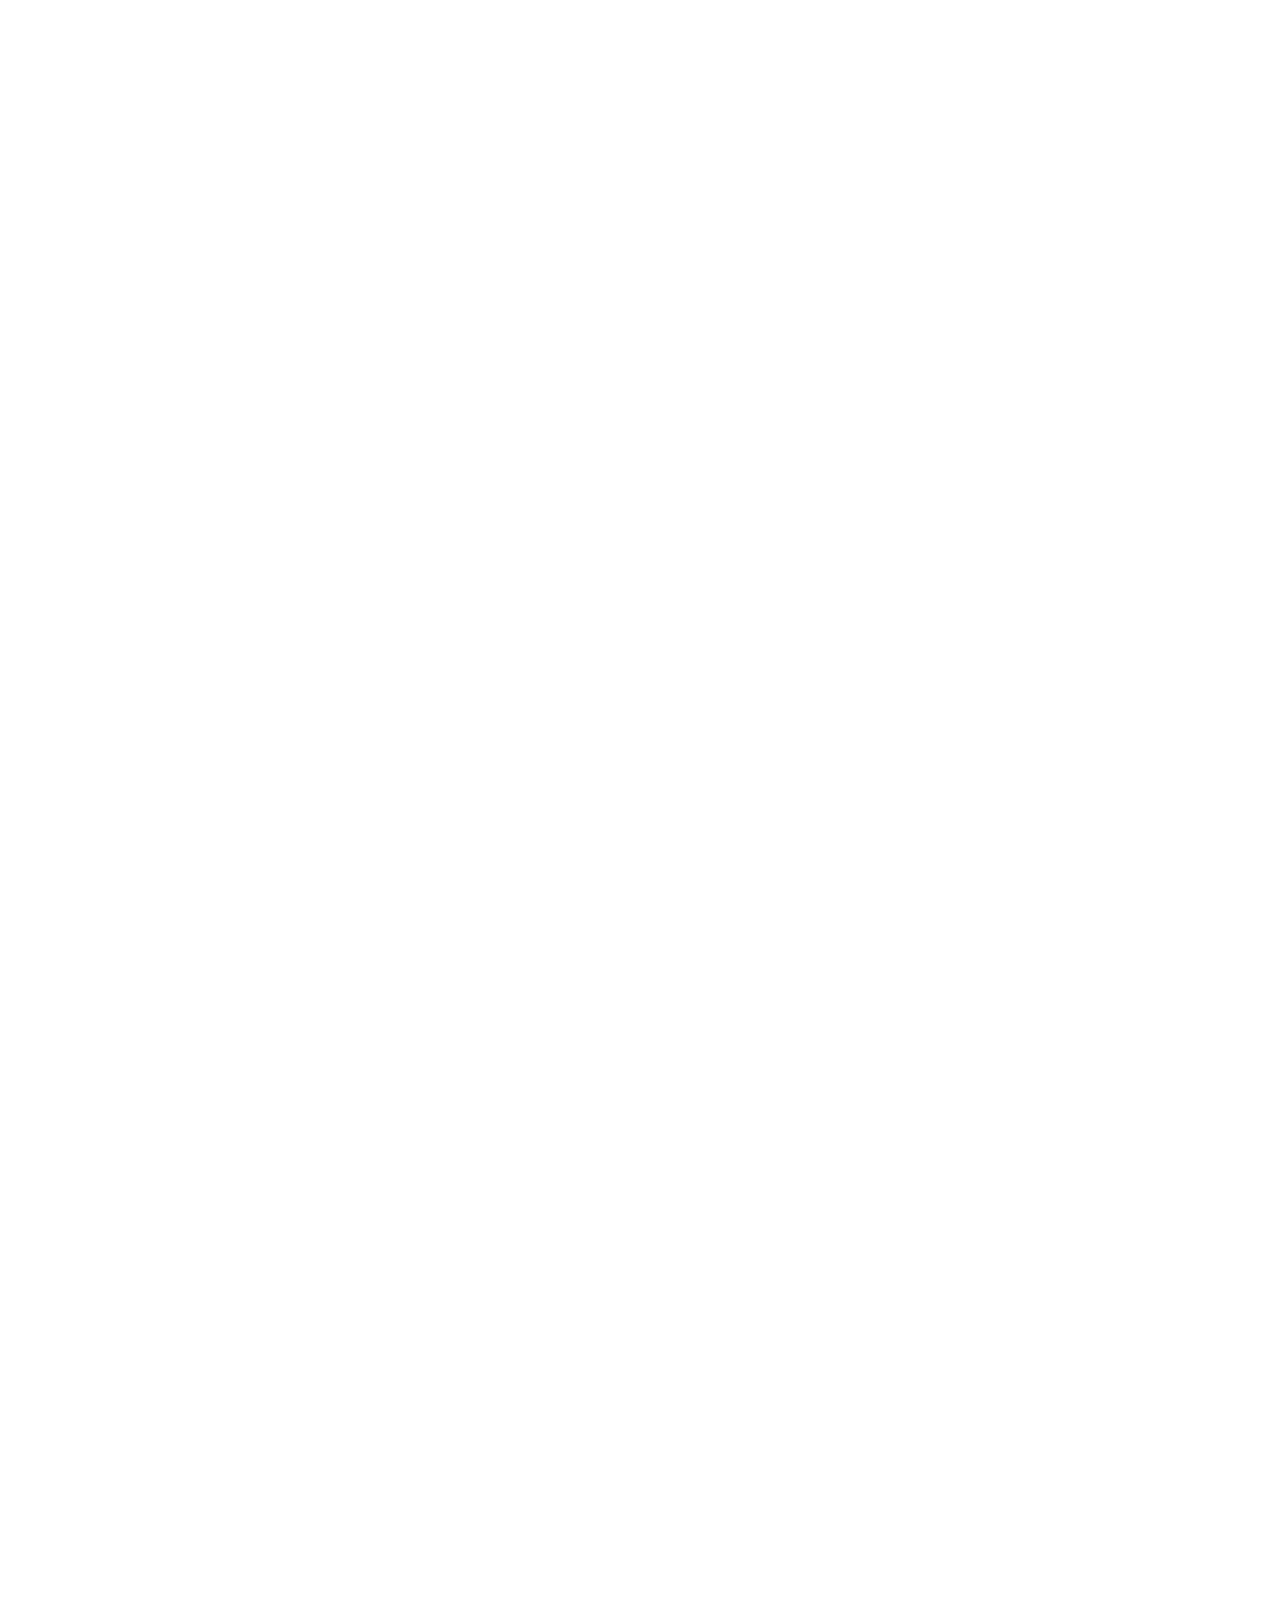
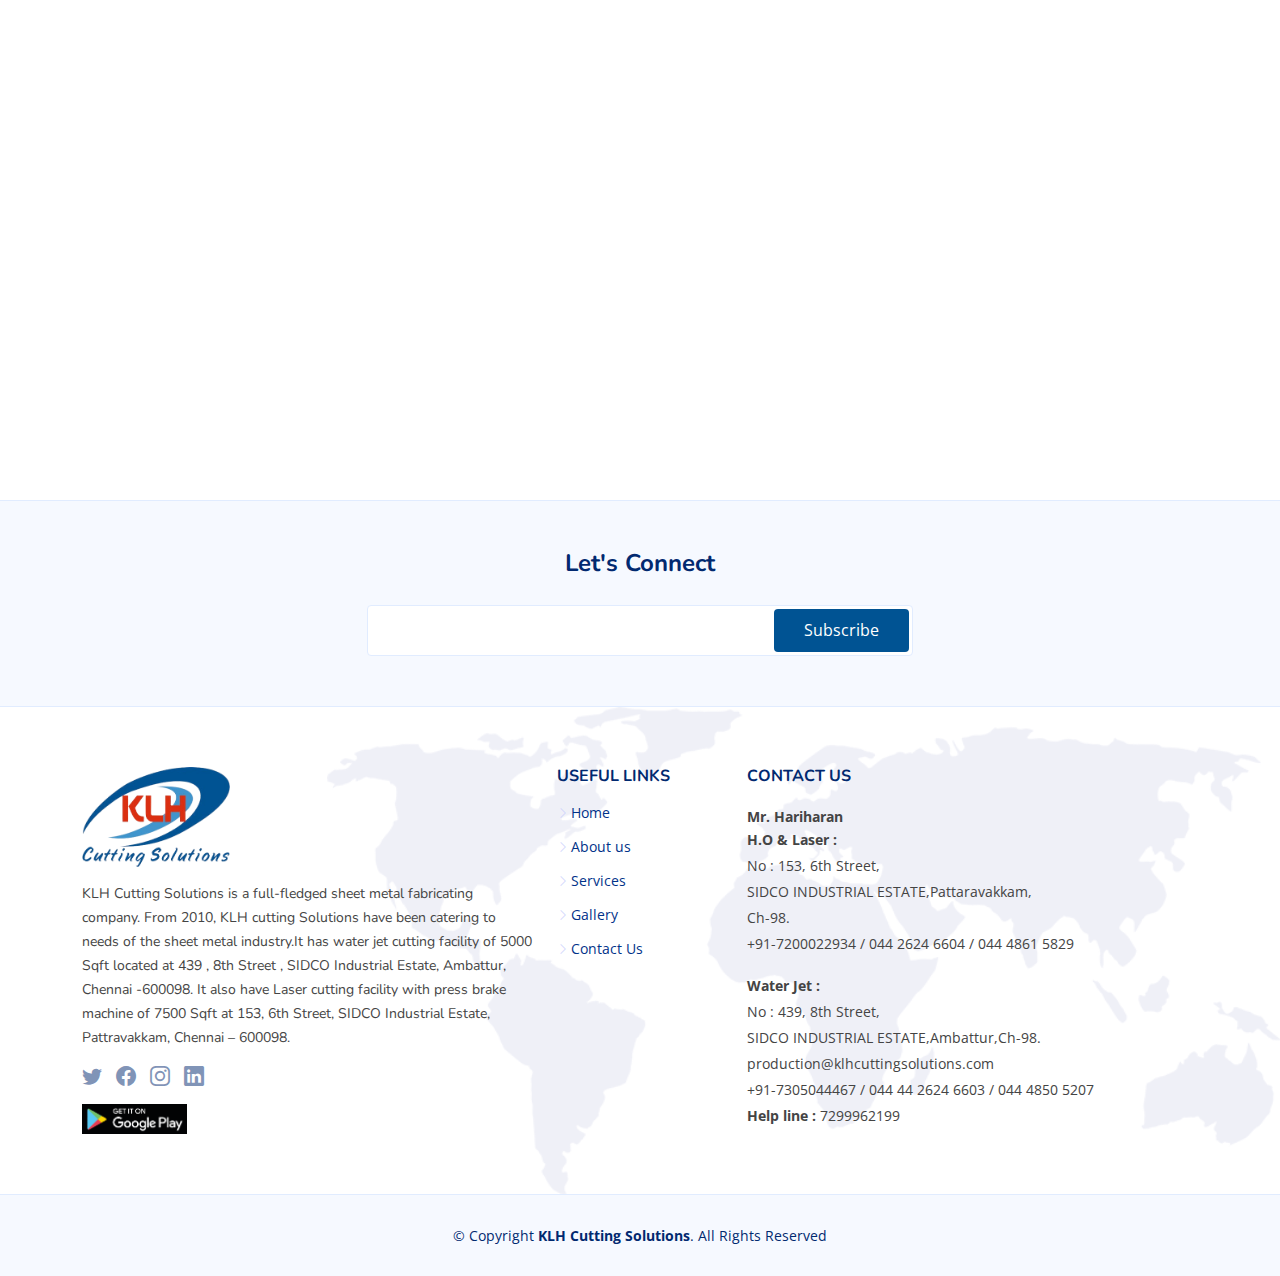
==== commit 30824a45: "added all the pages" ====
--- a/index.html
+++ b/index.html
@@ -98,10 +98,8 @@
   <main id="main">
     <!-- ======= About Section ======= -->
     <section id="about" class="about">
-
       <div class="container" data-aos="fade-up">
         <div class="row gx-0">
-
           <div class="col-lg-6 d-flex flex-column justify-content-center" data-aos="fade-up" data-aos-delay="200">
             <div class="content">
               <h3>Who We Are</h3>
--- a/assets/css/style.css
+++ b/assets/css/style.css
@@ -468,6 +468,14 @@
   /* background-color: rgba(62, 62, 62, 1); */
   background-size: cover;
 }
+.hero-cnc {
+  width: 100%;
+  height: 100vh;
+  background: url("../img/service-bg.png") top center no-repeat;
+  /* background: url(./assets/img/bg.png) top center no-repeat; */
+  /* background-color: rgba(62, 62, 62, 1); */
+  background-size: cover;
+}
 
 .hero h1 {
   margin: 0;
@@ -475,6 +483,12 @@
   font-weight: 700;
   color: #ffffff;
 }
+.hero-cnc h1 {
+  margin: 0;
+  font-size: 52px;
+  font-weight: 700;
+  color: #005393;
+}
 
 /* .bg-white{
   background-color: rgba(255, 255, 255, 0.5) !important;
@@ -483,7 +497,13 @@
 .hero h2 {
   color: #ffffff;
   margin: 15px 0 0 0;
-  font-size: 18gitpx;
+  font-size: 18px;
+}
+.hero-cnc h2 {
+  color: #000000;
+  margin: 15px 0 0 0;
+  font-size: 20px;
+  line-height: 25px;
 }
 
 .hero .btn-get-started {
@@ -804,7 +824,7 @@
 }
 
 .features .feature-icons .content .icon-box p {
-  font-size: 15px;
+  font-size: 18px;
   color: #848484;
 }
 
